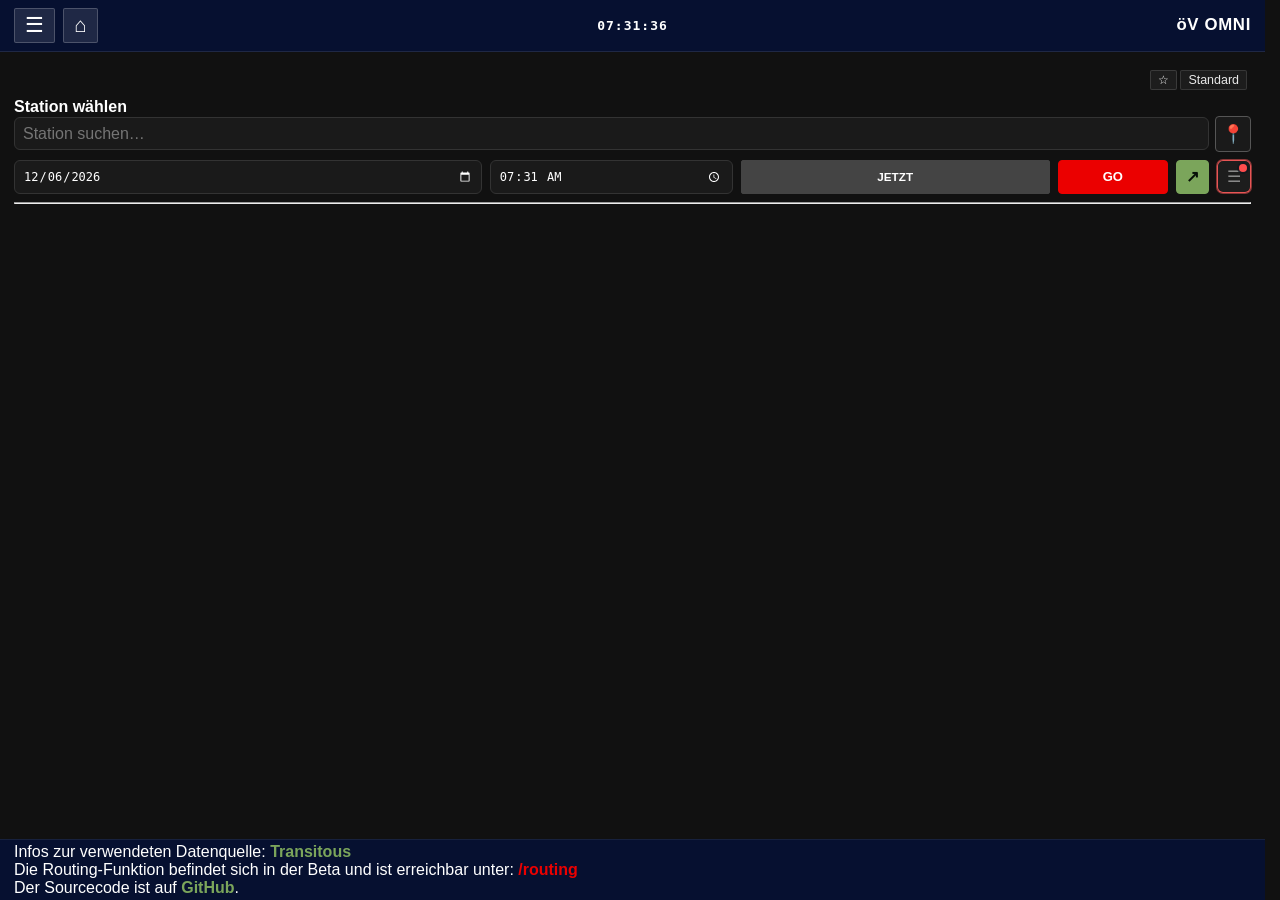
==== index.html @ 1c20d6cb "ResetFilterButton Fixes #89" ====
<!DOCTYPE html>
<html lang="de">
<head>
    <meta charset="UTF-8">
    <meta name="viewport" content="width=device-width, initial-scale=1.0, maximum-scale=1.0, user-scalable=0">
    <link rel="stylesheet" href="./css/line-container.css">
    <link rel="stylesheet" href="./css/style.css">
    <link rel="stylesheet" href="./css/views.css">
    <link rel="stylesheet" href="./css/responsive.css">
    <link rel="icon" type="image/png" href="./tragic.png">
    <link rel="apple-touch-icon" href="./tragic.png">
    <meta name="apple-mobile-web-app-capable" content="yes">
    <meta name="mobile-web-app-capable" content="yes">
    <meta name="apple-mobile-web-app-status-bar-style" content="black-translucent">
    <title>OMNI (NOWE)</title>
</head>
<body>
  <!-- ═══════════════ HEADER ═══════════════ -->
  <header id="app-header">
    <div id="header-left">
      <button id="btn-menu-toggle" class="btn-menu-toggle" title="Menü öffnen">☰</button>
      <a id="btn-home" href="./?view=home" class="btn-home" title="Startseite">⌂</a>
    </div>
    <div id="header-center"><span id="live-clock" onClick="window.location = './'">18:04:69</span></div>
    <div id="header-right">
      <span id="app-title" style="text-decoration: none;" onclick="toggleArrivalMode()">öV OMNI</span>
    </div>
  </header>

  <!-- ═══════════════ HAMBURGER-MENÜ ═══════════════ -->
  <div id="menu-overlay" class="menu-overlay"></div>
  <nav id="menu-sidebar" class="menu-sidebar">
    <div class="menu-header">
      <button id="btn-menu-close" class="btn-menu-close" title="Menü schließen">✕</button>
      <h2 class="menu-title">OMNI</h2>
    </div>
    <ul class="menu-list">
      <li><a href="./?view=home" class="menu-link">Startseite</a></li>
      <li><a href="./?view=stations" class="menu-link" data-stations-link>Wichtige Bahnhöfe</a></li>
      <li><a href="./?view=departures" class="menu-link">Abfahrten</a></li>
      <li><a href="./?view=arrivals&arrivals=true" class="menu-link">Ankünfte</a></li>
      <li><a href="./?view=favorites" class="menu-link" data-favorites-link>Favoriten</a></li>
      <li><a href="./?view=bvi" class="menu-link">Ereignisse</a></li>

      <li class="menu-divider"></li>
      <li><a href="/routing" class="menu-link">Routing</a></li>
      <li><a href="./?view=settings" class="menu-link" data-settings-link>Einstellungen</a></li>
      <li><a href="./?view=help" class="menu-link">Hilfe</a></li>
    </ul>
  </nav>

  <!-- ═══════════════ STATIONS-OVERLAY ═══════════════ -->
  <div id="stations-view" class="stations-view" style="display:none;">
    <div class="stations-container">
      <div class="stations-header">
        <h2>Wichtige Bahnhöfe</h2>
        <button id="btn-close-stations" class="btn-close-stations" title="Schließen">✕</button>
      </div>
      <ul id="stations-list" class="stations-list"></ul>
    </div>
  </div>

  <!-- ═══════════════ FAVORITEN-OVERLAY ═══════════════ -->
  <div id="favorites-view" class="stations-view" style="display:none;">
    <div class="stations-container">
      <div class="stations-header">
        <h2>Favoriten</h2>
        <button id="btn-close-favorites" class="btn-close-stations" title="Schließen">✕</button>
      </div>
      <ul id="favorites-list" class="stations-list"></ul>
    </div>
  </div>

  <!-- ═══════════════ SETTINGS-VIEW ═══════════════ -->
  <div id="settings-view" class="settings-view" style="display:none;">
    <div class="settings-container">
      <div class="settings-header">
        <h2>Einstellungen</h2>
        <button id="btn-close-settings" class="btn-close-stations" type="button" title="Schließen" aria-label="Einstellungen schließen">✕</button>
      </div>

      <section class="settings-section" aria-labelledby="settings-data-title">
        <h3 id="settings-data-title">Daten</h3>
        <div class="settings-control-row">
          <div>
            <strong>Eigene Fahrten</strong>
            <span>Fahrten aus dem Server-JSON anzeigen</span>
          </div>
          <div class="settings-inline-controls">
            <button class="mode-btn" id="btn-load-custom-json" type="button">Server-JSON laden</button>
          </div>
        </div>
        <div class="settings-control-row">
          <div>
            <strong>Via-Nachladung</strong>
            <span>Zusätzliche Zwischenhalte nachladen</span>
          </div>
          <button class="mode-btn settings-via-toggle" type="button">Via: AUS</button>
        </div>
        <div class="settings-control-row">
          <div>
            <strong>Nahe Haltestellen</strong>
            <span>Weitere Haltestellen im Umkreis einbeziehen</span>
          </div>
          <div class="settings-inline-controls">
            <button class="mode-btn settings-nearby-toggle" type="button">Nearby: AUS</button>
            <select class="settings-nearby-radius" title="Radius für nahe Haltestellen" aria-label="Radius für nahe Haltestellen">
              <option value="20">20 m</option>
              <option value="50">50 m</option>
              <option value="100">100 m</option>
              <option value="250">250 m</option>
              <option value="500">500 m</option>
              <option value="1000">1000 m</option>
              <option value="2000">2000 m</option>
            </select>
          </div>
        </div>
        <div class="settings-control-row">
          <div>
            <strong>Vordefinierte Ausblendungen</strong>
            <span>Betreiber, Linien und Trips aus der Abfahrtstabelle ausblenden</span>
          </div>
          <button class="mode-btn settings-hidden-filters-toggle" type="button">Ausblendungen: EIN</button>
        </div>
      </section>

      <section class="settings-section" aria-labelledby="settings-filter-title">
        <h3 id="settings-filter-title">Verkehrsmittel</h3>
        <div class="settings-mode-grid">
          <button class="mode-btn settings-mode-all" type="button">Alle</button>
          <button class="mode-btn settings-mode-meta" data-meta-group="RAIL_ALL" type="button">🚄 Alle Züge</button>
          <button class="mode-btn settings-mode-meta" data-meta-group="URBAN" type="button">🚈 Urban</button>
          <button class="mode-btn settings-mode-meta" data-meta-group="TRANSIT" type="button">🚊 Alle ÖPNV</button>
          <button class="mode-btn settings-mode" data-mode="HIGHSPEED" type="button">Highspeed</button>
          <button class="mode-btn settings-mode" data-mode="RAIL" type="button">🚆 Bahn</button>
          <button class="mode-btn settings-mode" data-mode="NIGHT" type="button">🌙 Nacht</button>
          <button class="mode-btn settings-mode" data-mode="SUBWAY" type="button">🚇 U</button>
          <button class="mode-btn settings-mode" data-mode="TRAM" type="button">🚊 Tram</button>
          <button class="mode-btn settings-mode" data-mode="BUS" type="button">🚌 Bus</button>
          <button class="mode-btn settings-mode" data-mode="FERRY" type="button">⛴ Schiff</button>
          <button class="mode-btn settings-mode" data-mode="GONDOLA" type="button">🚡 Seilbahn</button>
          <button class="mode-btn settings-mode" data-mode="OTHER" type="button">🚐 Andere</button>
        </div>
      </section>
    </div>
  </div>

  <!-- ═══════════════ HOME-VIEW ═══════════════ -->
  <div id="home-view" class="home-view" style="display:none;">
    <div class="home-container">
      <div class="home-shell">
        <div class="home-grid">
          <a href="./?view=stations" class="home-tile home-tile-stations" data-stations-link>
            <div class="home-tile-content">
              <div class="home-tile-icon">◫</div>
              <div class="home-tile-label">Wichtige<br>Bahnhöfe</div>
            </div>
          </a>
          <a href="./?view=departures" class="home-tile home-tile-departures">
            <div class="home-tile-content">
              <div class="home-tile-icon">◫</div>
              <div class="home-tile-label">Alle Stationen</div>
            </div>
          </a>
          <a href="./?view=favorites" class="home-tile home-tile-favorites" data-favorites-link>
            <div class="home-tile-content">
              <div class="home-tile-icon">★</div>
              <div class="home-tile-label">Favoriten</div>
            </div>
          </a>
          <a href="./routing" class="home-tile home-tile-empty">
            <div class="home-tile-content">
              <div class="home-tile-icon">◫</div>
              <div class="home-tile-label">Routing</div>
            </div>
          </a>
        </div>

        <div class="home-search-panel" aria-label="Stationssuche">
          <div class="home-search-row">
            <input type="text" id="home-query" class="home-search-input" placeholder="Station suchen…" autocomplete="off" inputmode="search">
            <button type="button" id="home-search-btn" class="home-search-btn" aria-label="Station suchen">⌕</button>
            <button type="button" id="home-btn-nearby" class="btn-nearby" title="Stationen in der Nähe (300m)" aria-label="Stationen in der Nähe">📍</button>
          </div>
          <ul id="home-suggestions" class="home-suggestions"></ul>
        </div>
      </div>
    </div>
  </div>

  <div class="panel">
    <!-- ═══════════════ FAVORITEN ═══════════════ -->
    <nav id="fav-bar" aria-label="Favoriten"></nav>
    
    <!-- ═══════════════ TOPBAR ═══════════════ -->
    <div class="topbar">
      <div id="stationTitle" class="station-title">Station wählen</div>
      <div id="search-box">
        <input type="text" id="query" placeholder="Station suchen…" autocomplete="off" inputmode="search">
        <ul id="suggestions"></ul>
        <button id="btn-nearby" class="btn-nearby" title="Stationen in der Nähe (300m)">📍</button>
      </div>
      <div class="time-picker-row">
        <input type="date" id="datePicker">
        <input type="time" id="timePicker">
        <button id="btn-jetzt" title="Auf aktuelle Zeit setzen">JETZT</button>
        <button id="btn-refresh" title="Aktualisieren">GO</button>
        <button id="btn-share" class="btn-share" type="button" title="Abfahrtstabelle teilen" aria-label="Abfahrtstabelle teilen">↗</button>

        <div class="filter-menu-wrap">
          <button id="filter-menu-button" class="filter-menu-button" type="button" aria-expanded="false" aria-controls="departure-filter-popup" title="Filter öffnen">
            <span aria-hidden="true">☰</span>
            <span class="filter-indicator" aria-hidden="true"></span>
          </button>

          <div id="departure-filter-popup" class="filter-popup" role="dialog" aria-label="Filtermenü">
            <div class="filter-popup-inner">
              <button id="btn-toggle-vias" class="mode-btn btn-toggle-vias" type="button" title="Via-Nachladung aktivieren/deaktivieren">Via: AUS</button>
              <div class="nearby-controls">
                <button id="btn-toggle-nearby" class="mode-btn" type="button" title="Nahe Haltestellen ein-/ausschalten">Nearby: AUS</button>
                <select id="nearby-radius" title="Radius für nahe Haltestellen" aria-label="Radius für nahe Haltestellen">
                  <option value="20">20 m</option>
                  <option value="50">50 m</option>
                  <option value="100">100 m</option>
                  <option value="250">250 m</option>
                  <option value="500" selected>500 m</option>
                  <option value="1000">1000 m</option>
                  <option value="2000">2000 m</option>
                </select>
              </div>

              <!-- ═══════════════ VERKEHRSMITTEL-FILTER ═══════════════ -->
              <nav id="mode-filter-bar">
                <span class="mode-filter-label">Filter:</span>
                <button id="btn-mode-all" class="mode-btn mode-all active" title="Alle Filter">Alle</button>

                <!-- Meta-group buttons -->
                <button id="btn-mode-rail-all" class="mode-btn mode-meta-btn" title="Alle Zugarten (Highspeed, Regional, Nacht)">🚄 Alle Züge</button>
                <button id="btn-mode-urban" class="mode-btn mode-meta-btn" title="U-Bahn & Tram">🚈 Urban</button>
                <button id="btn-mode-transit" class="mode-btn mode-meta-btn" title="Alle öffentlichen Verkehrsmittel">🚊 Alle ÖPNV</button>

                <!-- Individual mode buttons -->
                <button class="mode-btn active" data-mode="HIGHSPEED" title="Hochgeschwindigkeit">Highspeed</button>
                <button class="mode-btn active" data-mode="RAIL" title="Bahn">🚆 Bahn</button>
                <button class="mode-btn active" data-mode="NIGHT" title="Nacht">🌙 Nacht</button>
                <button class="mode-btn active" data-mode="SUBWAY" title="U-Bahn">🚇 U</button>
                <button class="mode-btn active" data-mode="TRAM" title="Tram">🚊 Tram</button>
                <button class="mode-btn active" data-mode="BUS" title="Bus">🚌 Bus</button>
                <button class="mode-btn active" data-mode="FERRY" title="Schiff">⛴ Schiff</button>
                <button class="mode-btn active" data-mode="GONDOLA" title="Seilbahn">🚡 Seilbahn</button>
                <button class="mode-btn active" data-mode="OTHER" title="Andere">🚐 Andere</button>
              </nav>

              <!-- ═══════════════ ZIEL-FILTER ═══════════════ -->
              <div id="dest-filter-row">
                <input type="text" id="destFilter" placeholder="Filtern (z.B. Basel, IR26, 475)..." autocomplete="off">
              </div>

              <button id="btn-reset-filters" class="filter-reset-btn" type="button" title="Alle Filter auf die Standardwerte zurücksetzen">Auf Standard zurücksetzen</button>

            </div>
          </div>
        </div>
      </div>
    </div>
    <hr>
    <div id="status"></div>

    <!-- Navigation Buttons (oben) -->
    <div id="nav-buttons-top" class="nav-buttons" style="display:none">
      <button id="btn-earlier-top" class="nav-btn nav-btn-earlier">← Früher</button>
      <button id="btn-later-top" class="nav-btn nav-btn-later">Später →</button>
    </div>

    <!-- Calendar Export Button -->
    <button id="btn-export-calendar" class="btn-export-calendar" style="display: none;">
      📅 Zu Kalender exportieren
    </button>

    <table id="departureTable" style="display:none">
      <thead>
        <tr>
          <th id="th-col-time" class="col-time">Ab</th>
          <th class="col-line">Linie</th>
          <th id="th-col-dest" class="col-dest">Ziel</th>
          <th class="col-platform">Gl./Kt.</th>
        </tr>
      </thead>
      <tbody id="departureBody"></tbody>
    </table>

    <!-- Navigation Buttons (unten) -->
    <div id="nav-buttons-bottom" class="nav-buttons" style="display:none">
      <button id="btn-earlier-bottom" class="nav-btn nav-btn-earlier">← Früher</button>
      <button id="btn-later-bottom" class="nav-btn nav-btn-later">Später →</button>
    </div>

    <script src="./script/script-1.js"></script>
    <script src="./script/script-chain.js"></script>
    <script src="./script/script-2.js"></script>
    <script src="./script/script-cal.js"></script>
    <script>
      (function () {
        const menuButton = document.getElementById('filter-menu-button');
        const popup = document.getElementById('departure-filter-popup');

        if (menuButton && popup) {
          const closePopup = () => {
            popup.classList.remove('is-open');
            menuButton.setAttribute('aria-expanded', 'false');
          };

          menuButton.addEventListener('click', function (event) {
            event.stopPropagation();
            const isOpen = popup.classList.contains('is-open');
            if (isOpen) {
              closePopup();
            } else {
              popup.classList.add('is-open');
              menuButton.setAttribute('aria-expanded', 'true');
            }
          });

          document.addEventListener('click', function (event) {
            if (!popup.contains(event.target) && !menuButton.contains(event.target)) {
              closePopup();
            }
          });

          document.addEventListener('keydown', function (event) {
            if (event.key === 'Escape') {
              closePopup();
            }
          });
        }
      })();
    </script>
  </div>

  <footer class="page-footer">
    <div class="source">Infos zur verwendeten Datenquelle: <a href="https://transitous.org/sources/" style="color: var(--sob-green); font-weight: bold;">Transitous</a></div>
    <div>Die Routing-Funktion befindet sich in der Beta und ist erreichbar unter: <a href="/routing" style="color: var(--sbb-red); font-weight: bold;">/routing</a></div>
    <div>Der Sourcecode ist auf <a href="https://github.com/PianoRailways/TRAGIC" style="color: var(--sob-green); font-weight: bold;">GitHub</a>.</div>
  </footer>
</body>
</html>
---- css/line-container.css ----
:root {
  --bg-main: #111;
  --bg-surface: #1a1a1a;
  --bg-hover: #262626;
  --bg-chain: #0a0a0a;
  --text-muted: #888;
  --text-subtle: #999;
  --text-soft: #aaa;
  --border-main: #333;
  --border-soft: #2a2a2a;
  --line-accent: #0a5;
  --line-text: #041b12;
  --on-time: #5f5;
  --error: #f55;
  --link-hover: #5cf;
  --underline: #666;
  --header-bg:  #061030;
  --sbb-red:    #eb0000;
  --sbb-blue:   #2d327d;
  --sbb-orange: #E84E10;
  --sob-green:  #7BA55B;
  --sob-blue:   #1A527F;
  --tpf-lila:   #94163E;
  --board-bg:   #0a1a4a;
  --board-row:  #0d2060;
  --board-alt:  #0a1a4a;
  --board-head: #0d2060;
  --text-main:  #ffffff;
  --text-via:   #a0b8d8;
  --text-dim:   #6080a0;
  --night-gold: #d4af37;
  --border:     rgba(200,200,200,0.09);
  --pifas-bg:   #ED702D;
  --pifas-searchbar: #d7d7d7;
  --pifas-timenav: #eef;
  --live-red:   #ff3b30;
  --plat-change:#fcbb00;
}
/* 1. Mode-basiert (niedrig spezifisch) */
.line-container[data-mode="HIGHSPEED"]  { background: var(--sbb-red); }
.line-container[data-mode="RAIL"]       { background: var(--pifas-bg); }
.line-container[data-mode="TRAM"]       { background: #e84e10; }
.line-container[data-mode="BUS"]        { background: #2d7d54; }
.line-container[data-mode="SUBWAY"]     { background: white; color: black; }
.line-container[data-mode="FERRY"]      { background: #1a6ea8; }

.line-container[data-line^="ICE"]      { background: white; color: #B4B4B4; font-style: italic; }

@keyframes move-stripes {
  0% {background-position: 0 0;}
  100% {background-position: 56.57px 0;}}

.line-container[data-raw-mode="WALK"] {
  background: repeating-linear-gradient(45deg,#ffda00,#ffda00 5px,black 5px,black 10px);
  background-size: 56.57px 100%;
  animation: move-stripes 20s linear infinite;
}

/* 2. Agency-allgemein (mittler spezifisch) */
.line-container[data-agency-id="865"] { background: #e2001a; color: white; } /* RhB */
.line-container[data-agency-name^="PostAuto"] { background: #ffcc00; color: black; } /* PAG */

/* 3. Agency + Line (sehr spezifisch - gewinnt immer) */
/* VBZ */

.line-container[data-agency-name^="Verkehrsbetriebe Zürich"][data-line="50"], .line-container[data-agency-name^="Verkehrsbetriebe Zürich"][data-line="51"] { background: black; color: white; }
.line-container[data-agency-name^="Verkehrsbetriebe Zürich"][data-line="2"] { background: #e7000e; color: white; }
.line-container[data-agency-name^="Verkehrsbetriebe Zürich"][data-line="3"] { background: #009A38; color: white; }
.line-container[data-agency-name^="Verkehrsbetriebe Zürich"][data-line="4"] { background: #46398e; color: white; }
.line-container[data-agency-name^="Verkehrsbetriebe Zürich"][data-line="5"] { background: #955b29; color: white; }
.line-container[data-agency-name^="Verkehrsbetriebe Zürich"][data-line="6"] { background: #d89d3e; color: white; }
.line-container[data-agency-name^="Verkehrsbetriebe Zürich"][data-line="7"] { background: black; color: white; }
.line-container[data-agency-name^="Verkehrsbetriebe Zürich"][data-line="8"] { background: #A6C700; color: black; }
.line-container[data-agency-name^="Verkehrsbetriebe Zürich"][data-line="9"] { background: #46398e; color: white; }
.line-container[data-agency-name^="Verkehrsbetriebe Zürich"][data-line="10"] { background: #e82788; color: white; }
.line-container[data-agency-name^="Verkehrsbetriebe Zürich"][data-line="11"] { background: #009A38; color: white; }
.line-container[data-agency-name^="Verkehrsbetriebe Zürich"][data-line="12"] { background: #85cfe0; color: black; }
.line-container[data-agency-name^="Verkehrsbetriebe Zürich"][data-line="13"] { background: #ffd200; color: black; }
.line-container[data-agency-name^="Verkehrsbetriebe Zürich"][data-line="14"] { background: #00A1E5; color: white; }
.line-container[data-agency-name^="Verkehrsbetriebe Zürich"][data-line="15"] { background: #e7000e; color: white; }
.line-container[data-agency-name^="Verkehrsbetriebe Zürich"][data-line="16"] { background: #004E67; color: white; }
.line-container[data-agency-name^="Verkehrsbetriebe Zürich"][data-line="17"] { background: #9e1762; color: white; }
.line-container[data-agency-name*="Aargau"][data-line="20"][data-mode="TRAM"] { background: rgb(142,34,77); color: white; }

.line-container[data-agency-name^="Verkehrsbetriebe Zürich"][data-line="31"] { background: #9fa3cd; color: white; }
.line-container[data-agency-name^="Verkehrsbetriebe Zürich"][data-line="32"] { background: #dab2d2; color: black; }
.line-container[data-agency-name^="Verkehrsbetriebe Zürich"][data-line="33"] { background: #e9e6a5; color: black; }
.line-container[data-agency-name^="Verkehrsbetriebe Zürich"][data-line="46"] { background: #c5dfa5; color: black; }
.line-container[data-agency-name^="Verkehrsbetriebe Zürich"][data-line="61"] { background: #98908A; color: white; }
.line-container[data-agency-name^="Verkehrsbetriebe Zürich"][data-line="62"] { background: #D0C4B6; color: black; }
.line-container[data-agency-name^="Verkehrsbetriebe Zürich"][data-line="72"] { background: #D8AA99; color: black; }
.line-container[data-agency-name^="Verkehrsbetriebe Zürich"][data-line="80"] { background: #CDD7BB; color: black; }
.line-container[data-agency-name^="Verkehrsbetriebe Zürich"][data-line="89"] { background: #D0C4B6; color: black; }

.line-container[data-agency-name^="Verkehrsbetriebe Zürich"][data-line="301"] { background: #A6C700; color: black; }
.line-container[data-agency-name^="Verkehrsbetriebe Zürich"][data-line="302"] { background: #009A38; color: white; }
.line-container[data-agency-name^="Verkehrsbetriebe Zürich"][data-line="303"] { background: #46398e; color: white; }
.line-container[data-agency-name^="Verkehrsbetriebe Zürich"][data-line="304"] { background: #e7000e; color: white; }
.line-container[data-agency-name^="Verkehrsbetriebe Zürich"][data-line="305"] { background: #955b29; color: white; }
.line-container[data-agency-name^="Verkehrsbetriebe Zürich"][data-line="306"] { background: #ffd200; color: black; }
.line-container[data-agency-name^="Verkehrsbetriebe Zürich"][data-line="307"] { background: #d89d3e; color: white; }
.line-container[data-agency-name^="Verkehrsbetriebe Zürich"][data-line="308"] { background: #e82788; color: white; }
.line-container[data-agency-name^="Verkehrsbetriebe Zürich"][data-line="309"] { background: #00A1E5; color: white; }
.line-container[data-agency-name^="Verkehrsbetriebe Zürich"][data-line="314"] { background: #f37b72; color: white; }
.line-container[data-agency-name^="Verkehrsbetriebe Zürich"][data-line="317"] { background: #46398e; color: white; }
.line-container[data-agency-name^="Verkehrsbetriebe Zürich"][data-line="325"] { background: #e82788; color: white; }

.line-container[data-agency-name^="Verkehrsbetriebe Zürich"], .line-container[data-agency-name^="Verkehrsbetriebe Zürich"] { background: white; color: black; }
.line-container[data-agency-id="Zürich"][data-line="E"] { background: white; color: black; border: solid 1px rgb(144,190,227); }
.line-container[data-agency-id="46"][data-line="18"] { background: #E94F35; color: white; }

.line-container[data-agency-name^="Verkehrsbetriebe Zürich"][data-line^="N"] {color:rgb(255,242,0); background-color:rgb(0,0,0);} /* VBZ Nachtnetz */

/* Verkehrsbetriebe Glattal */
.line-container[data-agency-name*="Glattal"] { background: #90c53e; color: white; }
.line-container[data-agency-name^="Verkehrsbetriebe Zürich"][data-line^="91"] { background: #D0B084; color: black; } /* AZZK */
.line-container[data-agency-name^="Verkehrsbetriebe Zürichsee"] { background: #002e77; color: white; } /* VBZ */

/* Stadtbus Winterthur */
.line-container[data-agency-name="Stadtbus Winterthur"][data-line="1"] { background: #A8C42E; color: white; }
.line-container[data-agency-name="Stadtbus Winterthur"][data-line="2"] { background: #E6000E; color: white; }
.line-container[data-agency-name="Stadtbus Winterthur"][data-line="3"] { background: #12A03C; color: white; }
.line-container[data-agency-name="Stadtbus Winterthur"][data-line="4"] { background: #FBB029; color: white; }
.line-container[data-agency-name="Stadtbus Winterthur"][data-line="5"] { background: #006CAF; color: white; }

.line-container[data-agency-name="Stadtbus Winterthur"][data-line="7"] { background: #E82085; color: white; }
.line-container[data-agency-name="Stadtbus Winterthur"][data-line="9"] { background: #E87118; color: white; }
.line-container[data-agency-name="Stadtbus Winterthur"][data-line="10"] { background: #02428B; color: white; }
.line-container[data-agency-name="Stadtbus Winterthur"][data-line="12"] { background: #825A33; color: white; }
.line-container[data-agency-name="Stadtbus Winterthur"][data-line="22"] { background: #E6000E; color: white; }

.line-container[data-agency-name="Stadtbus Winterthur"][data-line^="N"] { background: #000; color: #FFED00; }
.line-container[data-agency-name*="St. Gallen"][data-line^="N"] { background: #242624; color: #FFED00; }

.line-container[data-agency-name="Regiobus Gossau SG"] { background: #ffffff; color: #0E9D5E; box-shadow: inset 0 2px 0 #fa5609, inset 0 -3.5px 0 #fa5609; }


/* STI Bus */
.line-container[data-agency-id="146"][data-line="1"] { background: rgb(209,70,53); color: white; }
.line-container[data-agency-id="146"][data-line="2"] { background: rgb(62,53,127); color: white; }
.line-container[data-agency-id="146"][data-line="3"] { background: rgb(145,94,70); color: white; }
.line-container[data-agency-id="146"][data-line="4"] { background: rgb(74,165,97); color: white; }
.line-container[data-agency-id="146"][data-line="5"] { background: rgb(76,168,161); color: black; }
.line-container[data-agency-id="146"][data-line="6"] { background: rgb(196,41,127); color: white; }
.line-container[data-agency-id="146"][data-line="7"] { background: rgb(124,58,174); color: white; }

.line-container[data-agency-id="146"][data-line="21"] { background: rgb(72,161,208); color: white; }
.line-container[data-agency-id="146"][data-line="22"] { background: rgb(247,201,143); color: white; }
.line-container[data-agency-id="146"][data-line="24"] { background: rgb(227,152,191); color: white; }
.line-container[data-agency-id="146"][data-line="25"] { background: rgb(91,39,36); color: white; }
.line-container[data-agency-id="146"][data-line="31"] { background: rgb(166,83,183); color: white; }
.line-container[data-agency-id="146"][data-line="32"] { background: rgb(198,220,88); color: white; }
.line-container[data-agency-id="146"][data-line="33"] { background: rgb(242,168,151); color: white; }
.line-container[data-agency-id="146"][data-line="41"] { background: rgb(121,160,182); color: white; }
.line-container[data-agency-id="146"][data-line="42"] { background: rgb(165,161,75); color: white; }
.line-container[data-agency-id="146"][data-line="43"] { background: rgb(246,205,73); color: white; }
.line-container[data-agency-id="146"][data-line="44"] { background: rgb(131,30,129); color: white; }
.line-container[data-agency-id="146"][data-line="50"] { background: rgb(176,166,222); color: white; }
.line-container[data-agency-id="146"][data-line="51"] { background: rgb(232,153,55); color: white; }
.line-container[data-agency-id="146"][data-line="53"] { background: rgb(153,221,201); color: white; }
.line-container[data-agency-id="146"][data-line="55"] { background: rgb(115,188,57); color: white; }
.line-container[data-agency-id="146"][data-line="252"] { background: rgb(123,22,67); color: white; }

/* STI Bus Grindelwald */
.line-container[data-agency-id="859"][data-line="120"] { background: rgb(230,143,52); color: white; }
.line-container[data-agency-id="859"][data-line="121"] { background: rgb(56,77,157); color: white; }
.line-container[data-agency-id="859"][data-line="122"] { background: rgb(170,42,41); color: white; }
.line-container[data-agency-id="859"][data-line="123"] { background: rgb(215,183,68); color: white; }
.line-container[data-agency-id="859"][data-line="124"] { background: rgb(124,169,77); color: white; }
.line-container[data-agency-id="859"][data-line="125"] { background: rgb(140,187,231); color: white; }
.line-container[data-agency-id="859"][data-line="126"] { background: rgb(186,116,168); color: white; }
.line-container[data-agency-id="859"][data-line="127"] { background: rgb(106,80,143); color: white; }
.line-container[data-agency-id="859"][data-line="128"] { background: rgb(123,174,82); color: white; }

/* FART Bus */
.line-container[data-agency-id="817"] { background: rgb(155,155,154); color: white; }

.line-container[data-agency-id="817"][data-line="1"] { background: rgb(211,58,49); color: white; }
.line-container[data-agency-id="817"][data-line="3"] { background: rgb(247,206,70); color: black; }
.line-container[data-agency-id="817"][data-line="4"] { background: rgb(224,131,48); color: black; }
.line-container[data-agency-id="817"][data-line="7"] { background: rgb(95,153,208); color: black; }
.line-container[data-agency-id="817"][data-line="8"] { background: rgb(212,218,101); color: black; }

/* --- FART / CENTOVALLI --- */
.line-container[data-agency-id="49"] { background: linear-gradient(135deg, #005f96 0%, #00906f 100%); color: #f2e7c9; }
.line-container[data-agency-id="49"][data-line^="PE"] { background: #f4bc1e; color: #000; }
.line-container[data-agency-id="49"][data-line^="R"] { background: #f2e7c9; color: #084cb9; }
.line-container[data-agency-id="49"][data-line^="RE"] { background: #f2e7c9; color: var(--sbb-red); }

/* FLP Lugano Ponte Tresa */
.line-container[data-agency-name*="Tresa"] { background: #fff; color: #e95e0c; }
/* Trasporti Luganesi SA */
.line-container[data-agency-name="Trasporti Pubblici Luganesi SA"] { background: #004B93; color: #62B535; }
.line-container[data-agency-name="Autolinee Regionali Luganesi"] { background: #e43b2d; color: #fff; }
/* Bus Aarau */
.line-container[data-agency-id="840"][data-line="1"] { background: rgb(219,57,49); color: white; }
.line-container[data-agency-id="840"][data-line="2"] { background: rgb(86,176,88); color: white; }
.line-container[data-agency-id="840"][data-line="3"] { background: rgb(37,89,165); color: white; }
.line-container[data-agency-id="840"][data-line="4"] { background: rgb(118,47,139); color: white; }
.line-container[data-agency-id="840"][data-line="5"] { background: rgb(246,204,71); color: black; }
.line-container[data-agency-id="840"][data-line="6"] { background: rgb(229,136,70); color: white; }
.line-container[data-agency-id="840"][data-line="7"] { background: rgb(181,45,137); color: white; }

.line-container[data-agency-id="840"][data-line^="N"] { background: #231F20; color: #EBE835; }
/* BOGG Olten */
.line-container[data-agency-name^="Busbetrieb Olten"][data-line="501"] { background: #EE0023; color: white; }
.line-container[data-agency-name^="Busbetrieb Olten"][data-line="502"] { background: #79BE52; color: white; }
.line-container[data-agency-name^="Busbetrieb Olten"][data-line="503"] { background: #EB7729; color: white; }
.line-container[data-agency-name^="Busbetrieb Olten"][data-line="505"] { background: #24703D; color: white; }
.line-container[data-agency-name^="Busbetrieb Olten"][data-line="506"] { background: #673182; color: white; }
.line-container[data-agency-name^="Busbetrieb Olten"][data-line="507"] { background: #FFD734; color: black; }
.line-container[data-agency-name^="Busbetrieb Olten"][data-line="508"] { background: #00539E; color: white; }
.line-container[data-agency-name^="Busbetrieb Olten"][data-line="509"] { background: #09A4C6; color: white; }
.line-container[data-agency-name^="Busbetrieb Olten"][data-line="513"] { background: #F077A8; color: white; }
.line-container[data-agency-name^="Busbetrieb Olten"][data-line="517"] { background: #9A70AD; color: white; }
.line-container[data-agency-name^="Busbetrieb Olten"][data-line="519"] { background: #DA1888; color: white; }
.line-container[data-agency-name^="Busbetrieb Olten"][data-line="555"] { background: #913E23; color: white; }
/* RVBW */
.line-container[data-agency-name*="Wettingen"][data-line="1"] { background: #EE1D23; color: white; }
.line-container[data-agency-name*="Wettingen"][data-line="2"] { background: #0097D8; color: white; }
.line-container[data-agency-name*="Wettingen"][data-line="3"] { background: #FFD124; color: black; }
.line-container[data-agency-name*="Wettingen"][data-line="4"] { background: #1AAB52; color: white; }
.line-container[data-agency-name*="Wettingen"][data-line="5"] { background: #DF3288; color: white; }
.line-container[data-agency-name*="Wettingen"][data-line="6"] { background: #231F20; color: white; }
.line-container[data-agency-name*="Wettingen"][data-line="7"] { background: #24469D; color: white; }
.line-container[data-agency-name*="Wettingen"][data-line="8"] { background: #7D4E2C; color: white; }
.line-container[data-agency-name*="Wettingen"][data-line="9"] { background: #EC9E65; color: white; }
.line-container[data-agency-name*="Wettingen"][data-line="10"] { background: #6C2789; color: white; }
.line-container[data-agency-name*="Wettingen"][data-line="11"] { background: #AAC12C; color: white; }
.line-container[data-agency-name*="Wettingen"][data-line="12"] { background: #78CBBF; color: white; }
.line-container[data-agency-name*="Wettingen"][data-line="13"] { background: #F28650; color: white; }

/* Regionalbus Lenzburg */
.line-container[data-agency-name="Regionalbus Lenzburg"] { background: white; color: #E3000B; }
/* AVA */
.line-container[data-agency-name^="Aargau Verkehr"][data-mode="BUS"] { background: #000066; color: white; }
/* VBL Luzern Passepartout */
.line-container[data-agency-name*="Luzern"] { background: #0f65a6; color: white}
.line-container[data-agency-name*="Luzern"][data-line^="N"] { background: #000000; color: #FFED00} /* Nachtstern */
.line-container[data-agency-name*="Rottal"] { background: #e42322; color: white} /* Rottal / Willisau */
.line-container[data-agency-name*="Rottal"][data-line^="N"] { background: #e42322; color: white; border: dotted 1px white; } /* Rottal Nacht */

/* Zug */
.line-container[data-agency-name="Zugerland Verkehrsbetriebe"] { color: white; background: #878787; border: solid 1px #004986;}
.line-container[data-agency-name="Zugerland Verkehrsbetriebe"][data-line="347"] { color: white; background: #008AC9}
.line-container[data-agency-name="Zugerland Verkehrsbetriebe"][data-line="348"] { color: white; background: #9D0F12}
.line-container[data-agency-name="Zugerland Verkehrsbetriebe"][data-line="525"] { color: white; background: #005F27}
.line-container[data-agency-name="Zugerland Verkehrsbetriebe"][data-line="526"] { color: white; background: #D0A9D0}
.line-container[data-agency-name="Zugerland Verkehrsbetriebe"][data-line="601"] { color: white; background: #D20B11}
.line-container[data-agency-name="Zugerland Verkehrsbetriebe"][data-line="602"] { color: white; background: #5BC5F2}
.line-container[data-agency-name="Zugerland Verkehrsbetriebe"][data-line="603"] { color: white; background: #AFCC46}
.line-container[data-agency-name="Zugerland Verkehrsbetriebe"][data-line="604"] { color: white; background: #F39200}
.line-container[data-agency-name="Zugerland Verkehrsbetriebe"][data-line="605"] { color: white; background: #008237}
.line-container[data-agency-name="Zugerland Verkehrsbetriebe"][data-line="606"] { color: white; background: #253182}
.line-container[data-agency-name="Zugerland Verkehrsbetriebe"][data-line="607"] { color: white; background: #5F8F55}
.line-container[data-agency-name="Zugerland Verkehrsbetriebe"][data-line="609"] { color: white; background: #79211D}
.line-container[data-agency-name="Zugerland Verkehrsbetriebe"][data-line="610"] { color: white; background: #CF96C3}
.line-container[data-agency-name="Zugerland Verkehrsbetriebe"][data-line="611"] { color: white; background: #8C3D87}
.line-container[data-agency-name="Zugerland Verkehrsbetriebe"][data-line="612"] { color: white; background: #C3A673}
.line-container[data-agency-name="Zugerland Verkehrsbetriebe"][data-line="613"] { color: white; background: #007EC6}
.line-container[data-agency-name="Zugerland Verkehrsbetriebe"][data-line="614"] { color: white; background: #A91A51}
.line-container[data-agency-name="Zugerland Verkehrsbetriebe"][data-line="616"] { color: white; background: #ED6839}
.line-container[data-agency-name="Zugerland Verkehrsbetriebe"][data-line="622"] { color: white; background: #E30614}
.line-container[data-agency-name="Zugerland Verkehrsbetriebe"][data-line="626"] { color: white; background: #F39200}
.line-container[data-agency-name="Zugerland Verkehrsbetriebe"][data-line="627"] { color: white; background: #253182}
.line-container[data-agency-name="Zugerland Verkehrsbetriebe"][data-line="631"] { color: white; background: #E94290}
.line-container[data-agency-name="Zugerland Verkehrsbetriebe"][data-line="632"] { color: white; background: #005F8B}
.line-container[data-agency-name="Zugerland Verkehrsbetriebe"][data-line="634"] { color: white; background: #005F27}
.line-container[data-agency-name="Zugerland Verkehrsbetriebe"][data-line="636"] { color: white; background: #5BC5F2}
.line-container[data-agency-name="Zugerland Verkehrsbetriebe"][data-line="641"] { color: white; background: #009CD6}
.line-container[data-agency-name="Zugerland Verkehrsbetriebe"][data-line="642"] { color: white; background: #611C70}
.line-container[data-agency-name="Zugerland Verkehrsbetriebe"][data-line="648"] { color: white; background: #D20B11}
.line-container[data-agency-name="Zugerland Verkehrsbetriebe"][data-line="651"] { color: white; background: #F39200}
.line-container[data-agency-name="Zugerland Verkehrsbetriebe"][data-line="652"] { color: white; background: #253182}
.line-container[data-agency-name="Zugerland Verkehrsbetriebe"][data-line="653"] { color: white; background: #94B2C3}
.line-container[data-agency-name="Zugerland Verkehrsbetriebe"][data-line^="N"] { color: #FFC600; background: #000; } /* Nachtbusse */
/* Bernmobil + RBS */
.line-container[data-agency-id="827"][data-line^="3"] { background: #AABDC7; color: white; }
.line-container[data-agency-id="827"][data-line^="6"] { background: rgb(56,127,196); color: white; }
.line-container[data-agency-id="827"][data-line^="7"] { background: rgb(208,46,38); color: white; }
.line-container[data-agency-id="827"][data-line^="8"] { background: rgb(221,118,165); color: white; }
.line-container[data-agency-id="827"][data-line^="9"] { background: rgb(244,198,67); color: white; }
.line-container[data-agency-id="827"][data-line="10"] { background: rgb(66,148,75); color: white; }
.line-container[data-agency-id="827"][data-line="11"] { background: rgb(85,184,234); color: white; }
.line-container[data-agency-id="827"][data-line="12"] { background: rgb(230,151,54); color: white; }
.line-container[data-agency-id="827"][data-line="16"] { background: rgb(112,185,171); color: white; }
.line-container[data-agency-id="827"][data-line="17"] { background: rgb(176,170,55); color: white; }
.line-container[data-agency-id="827"][data-line="18"] { background: rgb(102,96,34); color: white; }
.line-container[data-agency-id="827"][data-line="19"] { background: rgb(174,189,199); color: white; }
.line-container[data-agency-id="827"][data-line="20"] { background: rgb(122,24,64); color: white; }
.line-container[data-agency-id="827"][data-line="21"] { background: rgb(235,210,70); color: white; }
.line-container[data-agency-id="827"][data-line="26"] { background: rgb(233,161,60); color: white; }
.line-container[data-agency-id="827"][data-line="27"] { background: rgb(102,96,34); color: white; }
.line-container[data-agency-id="827"][data-line="29"] { background: rgb(213,91,88); color: white; }
.line-container[data-agency-id="827"][data-line="31"] { background: rgb(180,201,65); color: white; }
.line-container[data-agency-id="827"][data-line="32"] { background: rgb(112,185,171); color: white; }

.line-container[data-agency-id="850"][data-line="33"] { background: rgb(102,96,34); color: white; }
.line-container[data-agency-id="850"][data-line="34"] { background: rgb(72,32,14); color: white; }
.line-container[data-agency-id="850"][data-line="36"] { background: rgb(112,185,171); color: white; }
.line-container[data-agency-id="850"][data-line="40"] { background: rgb(112,185,171); color: white; }
.line-container[data-agency-id="850"][data-line="41"] { background: rgb(213,91,88); color: white; }
.line-container[data-agency-id="850"][data-line="44"] { background: rgb(102,96,34); color: white; }
.line-container[data-agency-id="850"][data-line="46"] { background: rgb(176,170,55); color: white; }
.line-container[data-agency-id="850"][data-line="47"] { background: rgb(213,91,88); color: white; }

.line-container[data-agency-id="827"][data-line="160"] { background: rgb(106,172,70); color: white; }
.line-container[data-agency-id="827"][data-line="161"] { background: rgb(122,24,64); color: white; }
.line-container[data-agency-id="827"][data-line="162"] { background: rgb(213,91,88); color: white; }
.line-container[data-agency-id="827"][data-line="163"] { background: rgb(102,96,34); color: white; }
.line-container[data-agency-id="827"][data-line="165"] { background: rgb(174,189,199); color: white; }
.line-container[data-agency-id="827"][data-line="166"] { background: rgb(233,161,60); color: white; }
.line-container[data-agency-id="827"][data-line="167"] { background: rgb(235,210,70); color: white; }
.line-container[data-agency-id="827"][data-line="168"] { background: rgb(233,161,60); color: white; }
.line-container[data-agency-id="827"][data-line="331"] { background: rgb(174,189,199); color: white; }
.line-container[data-agency-id="827"][data-line="332"] { background: rgb(112,185,171); color: white; }

/* Moonliner */
.line-container[data-agency-name*="Aare Seeland"][data-line^="M"],
.line-container[data-agency-name*="Bern"][data-line^="M"],
.line-container[data-agency-name*="STI"][data-line^="M"],
.line-container[data-agency-name*="RBS"][data-line^="M"],
.line-container[data-agency-name*="Busland"][data-line^="M"],
.line-container[data-agency-name*="Solothurn"][data-line^="M"],
.line-container[data-agency-name*="Biel"][data-line^="M"]
 {background: #4B103C; color: #FFFAD7;}

.line-container[data-agency-name*="Aare Seeland"][data-line^="M"]{border: solid 1px #C42937;}
.line-container[data-agency-name*="Bern"][data-line^="M"]{border: solid 1px #D20037;}
.line-container[data-agency-name*="STI"][data-line^="M"]{border: solid 1px #fae253;}
.line-container[data-agency-name*="Biel"][data-line^="M"]{border: solid 1px #005362;}
.line-container[data-agency-name*="Aremo"][data-line^="M"],
.line-container[data-agency-name*="Solothurn"][data-line^="M"]{border: solid 1px #1E6969;}
.line-container[data-agency-name*="RBS"][data-line^="M"]{border: solid 1px #FF6600;}

.line-container[data-agency-name*="TPF"][data-line^="N"],
.line-container[data-agency-name*="TPF"][data-line^="M"] {background-color: #231F20; color: #FFDC01;}

/* Aare Seeland Mobil ASM */
.line-container[data-agency-id="870"][data-line="5"] { background: #0FB967; color: white; }
.line-container[data-agency-id="870"][data-line="7"] { background: #892819; color: white; }
.line-container[data-agency-id="870"][data-line="51"] { background: #296E88; color: white; }
.line-container[data-agency-id="870"][data-line="52"] { background: #F05C5B; color: white; }
.line-container[data-agency-id="870"][data-line="54"] { background: #B3AB18; color: white; }
.line-container[data-agency-id="870"][data-line="63"] { background: #860043; color: white; }
.line-container[data-agency-id="870"][data-line="64"] { background: #625C14; color: white; }
.line-container[data-agency-id="870"][data-line="72"] { background: #625C14; color: white; }
.line-container[data-agency-id="870"][data-line="75"] { background: #686868; color: white; }
.line-container[data-agency-id="870"][data-line="73"] { background: #F8A01D; color: white; }
.line-container[data-agency-id="870"][data-line="74"] { background: #860043; color: white; }

/* Solothurn und Umgebung BSU */
.line-container[data-agency-id="883"][data-line="1"] { background: #151616; color: white; }
.line-container[data-agency-id="883"][data-line="2"] { background: #DD2B1C; color: white; }
.line-container[data-agency-id="883"][data-line="3"] { background: #373098; color: white; }
.line-container[data-agency-id="883"][data-line="4"] { background: #F27E00; color: white; }
.line-container[data-agency-id="883"][data-line="5"] { background: #0FB967; color: white; }
.line-container[data-agency-id="883"][data-line="6"] { background: #D3DD00; color: white; }
.line-container[data-agency-id="883"][data-line="7"] { background: #892819; color: white; }
.line-container[data-agency-id="850"][data-line="8"] { background: #5AB3DC; color: white; } /*RBS */
.line-container[data-agency-id="850"][data-line="898"] { background: #DB4105; color: white; } /*RBS */
.line-container[data-agency-id="883"][data-line="9"] { background: #DB51A4; color: white; }
.line-container[data-agency-id="883"][data-line="10"] { background: #23849A; color: white; }
.line-container[data-agency-id="883"][data-line="15"] { background: #B58F3F; color: white; }
.line-container[data-agency-id="883"][data-line="16"] { background: #B81F6F; color: white; }

/* Grenchen und Umgebung BGU */
.line-container[data-agency-id="894"][data-line="2"] { background: #28448C; color: white; }
.line-container[data-agency-id="894"][data-line="12"] { background: #6ED8C6; color: white; }
.line-container[data-agency-id="894"][data-line="20"] { background: #6ED8C6; color: white; }
.line-container[data-agency-id="894"][data-line="21"] { background: #4075B9; color: white; }
.line-container[data-agency-id="894"][data-line="22"] { background: #605B14; color: white; }
.line-container[data-agency-id="894"][data-line="23"] { background: #A8BDC7; color: white; }
.line-container[data-agency-id="894"][data-line="24"] { background: #840243; color: white; }
.line-container[data-agency-id="894"][data-line="25"] { background: #F69F1D; color: white; }
.line-container[data-agency-id="894"][data-line="26"] { background: #AFA821; color: white; }
.line-container[data-agency-id="894"][data-line="27"] { background: #EF5D5C; color: white; }
.line-container[data-agency-id="894"][data-line="28"] { background: #421F17; color: white; }

/* Biel/Bienne VB/TPB */
.line-container[data-agency-id="889"][data-line="1"] { background: #E4392B; color: white; }
.line-container[data-agency-id="889"][data-line="2"] { background: #2C458D; color: white; }
.line-container[data-agency-id="889"][data-line="3"] { background: #E74E9D; color: white; }
.line-container[data-agency-id="889"][data-line="4"] { background: #F68324; color: white; }
.line-container[data-agency-id="889"][data-line="5"] { background: #1F6E36; color: white; }
.line-container[data-agency-id="889"][data-line="6"] { background: #B7DC41; color: white; }
.line-container[data-agency-id="889"][data-line="8"] { background: #9040BA; color: white; }
.line-container[data-agency-id="889"][data-line="9"] { background: #00A6C9; color: white; }
.line-container[data-agency-id="889"][data-line="11"] { background: #9040BA; color: white; }
.line-container[data-agency-id="889"][data-line="12"] { background: #72DAC6; color: white; }
.line-container[data-agency-id="889"][data-line="70"] { background: #296E88; color: white; }
.line-container[data-agency-id="889"][data-line="71"] { background: #860043; color: white; }

.line-container[data-agency-name="BLS AG"],.line-container[data-agency-id="33"] { background: #A0E100; color: #0028a0; } /* BLS */
.line-container[data-line="GPX"] { background: #0f437a; color: #c2a84c; }

.line-container[data-agency-name^="BLS"][data-line^="ATZ"] { color: #A0E100; background: #0028a0; }

/* TransN */
.line-container[data-agency-name*="Neuchâtel"]{background: #7BB600; color:black;}
.line-container[data-agency-name*="Neuchâtel"][data-mode="FERRY"]{background: #006072; color:#ffbf00; border:#1a6ea8 solid 1px;}

.line-container[data-agency-name*="Neuchâtel"][data-line="101"]{background: #2D3291; color:white;}
.line-container[data-agency-name*="Neuchâtel"][data-line="102"]{background: #4696D2; color:white;}
.line-container[data-agency-name*="Neuchâtel"][data-line="106"]{background: #D282B4; color:white;}
.line-container[data-agency-name*="Neuchâtel"][data-line="107"]{background: #EB1E23; color:white;}
.line-container[data-agency-name*="Neuchâtel"][data-line="108"]{background: #009155; color:white;}
.line-container[data-agency-name*="Neuchâtel"][data-line="109"]{background: #912891; color:white;}
.line-container[data-agency-name*="Neuchâtel"][data-line="120"]{background: #F5821E; color:white;}
.line-container[data-agency-name*="Neuchâtel"][data-line="121"]{background: #78AF41; color:white;}
.line-container[data-agency-name*="Neuchâtel"][data-line="122"]{background: #7DCDBE; color:black;}
.line-container[data-agency-name*="Neuchâtel"][data-line="421"]{background: #D7E141; color:black;}
.line-container[data-agency-name*="Neuchâtel"][data-line="422"]{background: #D282B4; color:white;}
.line-container[data-agency-name*="Neuchâtel"][data-line="423"]{background: #009155; color:white;}
.line-container[data-agency-name*="Neuchâtel"][data-line="425"]{background: #EB008C; color:white;}
.line-container[data-agency-name*="Neuchâtel"][data-line="426"]{background: #4696D2; color:white;}
.line-container[data-agency-name*="Neuchâtel"][data-line="110"]{background: #7DCDBE; color:black;}
.line-container[data-agency-name*="Neuchâtel"][data-line="111"]{background: #D7E141; color:black;}
.line-container[data-agency-name*="Neuchâtel"][data-line="112"]{background: #009155; color:black;}
.line-container[data-agency-name*="Neuchâtel"][data-line="R15"]{background: #7DCDBE; color:black;}

.line-container[data-agency-name*="Neuchâtel"][data-line="301"]{background: #2D3291; color:white;}
.line-container[data-agency-name*="Neuchâtel"][data-line="302"]{background: #EB1E23; color:white;}
.line-container[data-agency-name*="Neuchâtel"][data-line="303"]{background: #78AF41; color:white;}
.line-container[data-agency-name*="Neuchâtel"][data-line="304"]{background: #009155; color:white;}
.line-container[data-agency-name*="Neuchâtel"][data-line="310"]{background: #D282B4; color:white;}
.line-container[data-agency-name*="Neuchâtel"][data-line="311"]{background: #F5821E; color:white;}
.line-container[data-agency-name*="Neuchâtel"][data-line="312"]{background: #912891; color:white;}
.line-container[data-agency-name*="Neuchâtel"][data-line="341"]{background: #2D3291; color:white;}
.line-container[data-agency-name*="Neuchâtel"][data-line="342"]{background: #EB1E23; color:white;}
.line-container[data-agency-name*="Neuchâtel"][data-line="352"]{background: #EB1E23; color:white;}
.line-container[data-agency-name*="Neuchâtel"][data-line="353"]{background: #78AF41; color:white;}
.line-container[data-agency-name*="Neuchâtel"][data-line="354"]{background: #009155; color:white;}
.line-container[data-agency-name*="Neuchâtel"][data-line="360"]{background: #4696D2; color:white;}
.line-container[data-agency-name*="Neuchâtel"][data-line="361"]{background: #7DCDBE; color:white;}
.line-container[data-agency-name*="Neuchâtel"][data-line="370"]{background: #EB008C; color:white;}
.line-container[data-agency-name*="Neuchâtel"][data-line="590"]{background: #EB1E23; color:white;}
.line-container[data-agency-name*="Neuchâtel"][data-line="591"]{background: #009155; color:white;}

.line-container[data-agency-name*="Neuchâtel"][data-line="R21"]{background: #912891; color:white;}
.line-container[data-agency-name*="Neuchâtel"][data-line="R22"]{background: #78AF41; color:white;}
.line-container[data-agency-name*="Neuchâtel"][data-line="R24"]{background: #D282B4; color:white;}

/* TL Lausanne */
.line-container[data-agency-name*="Lausannoise"][data-line^="m"] {position: relative;background-color: #0152A3;color: white;}
.line-container[data-agency-name*="Lausannoise"][data-line^="m"]::after {content: "";position: absolute;top: 62%;right: 2px;transform: translateY(-50%);width: 13px;height: 13px;background-size: contain;background-repeat: no-repeat;background-position: center;background-image: url("data:image/svg+xml,%3Csvg xmlns='http://www.w3.org/2000/svg' viewBox='0 0 100 100'%3E%3Cpath fill='%23e3007b' d='M83.4 16.6C65 -1.9 35 -1.9 16.6 16.6c-18.5 18.5-18.5 48.4 0 66.9 18.5 18.5 48.4 18.5 66.9 0 18.4-18.5 18.4-48.4-.1-66.9zM22.8 77.2L68 32c1.7-1.7 4.4-1.7 6.1 0 1.7 1.7 1.7 4.4 0 6.1L28.9 83.3c-2.3-1.8-4.4-3.8-6.1-6.1zm11.9 11.9L79.9 43.9c1.7-1.7 4.4-1.7 6.1 0 1.7 1.7 1.7 4.4 0 6.1L40.8 95.2c-2.2-1.8-4.2-3.9-6.1-6.1zM6.8 45.1L52 0c1.7-1.7 4.4-1.7 6.1 0 1.7 1.7 1.7 4.4 0 6.1L12.9 51.2c-2.2-1.9-4.3-3.9-6.1-6.1z'/%3E%3C/svg%3E");}

.line-container[data-agency-name="Lausanne-Echallens-Bercher"] {color: #5AB031;background: white;}
/* BOB / Jungfraubahnen */
.line-container[data-agency-name="Berner Oberland-Bahnen"],
.line-container[data-agency-name^="Wengernalpbahn"],
.line-container[data-agency-name^="Lauterbrunnen"],
.line-container[data-agency-name^="Jungfraubahn"] { background: #ffdc00; color: #213857; }

/* Rigi Bahn */
.line-container[data-agency-name^="Rigi"]{ background: #007453; color: white;}
.line-container[data-agency-name^="Rigi"] span { transform: rotate(-10deg); }

/* Busland */
.line-container[data-agency-id="871"] {border: 1px solid #A0E100;}
.line-container[data-agency-id="871"][data-line="271"] { background: rgb(48,112,142); color: white;}
.line-container[data-agency-id="871"][data-line="281"] { background: rgb(195,186,60); color: white;}
.line-container[data-agency-id="871"][data-line="284"] { background: rgb(219,88,83); color: white;}
.line-container[data-agency-id="871"][data-line="285"] { background: rgb(129,27,78); color: white;}
.line-container[data-agency-id="871"][data-line="286"] { background: rgb(182,197,208); color: white;}
.line-container[data-agency-id="871"][data-line="287"] { background: rgb(129,27,78); color: white;}
.line-container[data-agency-id="871"][data-line="461"] { background: rgb(123,26,68); color: white;}
.line-container[data-agency-id="871"][data-line="462"] { background: rgb(140,215,199); color: white;}
.line-container[data-agency-id="871"][data-line="463"] { background: rgb(174,189,198); color: white;}
.line-container[data-agency-id="871"][data-line="465"] { background: rgb(201,78,38); color: white;}
.line-container[data-agency-id="871"][data-line="466"] { background: rgb(68,35,25); color: white;}
.line-container[data-agency-id="871"][data-line="467"] { background: rgb(178,172,60); color: white;}
.line-container[data-agency-id="871"][data-line="468"] { background: rgb(98,93,36); color: white;}
.line-container[data-agency-id="871"][data-line="471"] { background: rgb(123,26,68); color: white;}
.line-container[data-agency-id="871"][data-line="481"] { background: rgb(139,214,202); color: white;}
.line-container[data-agency-id="871"][data-line="482"] { background: rgb(48,112,142); color: white;}
.line-container[data-agency-id="871"][data-line="483"] { background: rgb(213,83,40); color: white;}
.line-container[data-agency-id="871"][data-line="491"] { background: rgb(116,105,34); color: white;}
.line-container[data-agency-id="871"][data-line="493"] { background: rgb(129,27,78); color: white;}

/* Bus Hergiswil (es fährt Auto AG Rothenbrg) */
.line-container[data-agency-id="812"][data-line="381"] {background: #0D92D3; color: white;}
.line-container[data-agency-id="812"][data-line="382"] {background: #C73834; color: white;}

/* RBS Bahn */
.line-container[data-agency-name="Regionalverkehr Bern-Solothurn"][data-line="S7"] { background: rgb(227,141,67); color: white; }
.line-container[data-agency-name="Regionalverkehr Bern-Solothurn"][data-line="S8"] { background: black; color: white; }
.line-container[data-agency-name="Regionalverkehr Bern-Solothurn"][data-line="S9"] { background: rgb(208,46,38); color: white; }
.line-container[data-agency-name="Regionalverkehr Bern-Solothurn"][data-line="RE5"] { background: rgb(55,126,34); color: white; }

/* TPF Fribourg/Freiburg Base Rules */
.line-container[data-agency-id="834"],
.line-container[data-agency-id="53"] {position: relative;}

.line-container[data-agency-id="834"] { background: var(--tpf-lila); color: white; }
.line-container[data-agency-id="53"] { background: #ffffff; color: #000000; }

/* TPF Linien-Farben */
.line-container[data-agency-name*="TPF"][data-line="2"] { background: #EF4B44; color: white; }
.line-container[data-agency-name*="TPF"][data-line="3"] { background: #FED702; color: black; }
.line-container[data-agency-name*="TPF"][data-line="4"] { background: #F7951F; color: black; }
.line-container[data-agency-name*="TPF"][data-line="5"] { background: #0093D0; color: #ECE820; }
.line-container[data-agency-name*="TPF"][data-line="6"] { background: #543695; color: white; }
.line-container[data-agency-name*="TPF"][data-line="8"] { background: #EA4498; color: black; }
.line-container[data-agency-name*="TPF"][data-line="9"] { background: #A54499; color: white; }
.line-container[data-agency-name*="TPF"][data-line="11"] { background: #00B294; color: white; }
.line-container[data-agency-name*="TPF"][data-line="12"] { background: #1466B2; color: white; }
.line-container[data-agency-name*="TPF"][data-line="13"] { background: #EA2B39; color: white; }

.line-container[data-agency-name*="TPF"][data-line="201"] { background: #EF3122; color: white; }
.line-container[data-agency-name*="TPF"][data-line="202"] { background: #21B259; color: white; }
.line-container[data-agency-name*="TPF"][data-line="203"] { background: #0072BC; color: white; }

/* Sonderausführung RE */
.line-container[data-agency-id="53"][data-line^="RE"] { background: white; color: #eb0000;}

/* BörömPömPöm */
.line-container[data-agency-id="834"]::after,
.line-container[data-agency-id="53"]::after {content: "";position: absolute;right: 14px;bottom: 3px;width: 3px;height: 3px;background-color: var(--tpf-lila);border-radius: 50%;box-shadow: 4px 0 0 var(--tpf-lila), 8px 0 0 var(--tpf-lila);}
/* === SOB === */
.line-container[data-agency-id="82"] { background: #e10e23; color: white; } /* SOB */
/* SOB - X */
.line-container[data-agency-id="82"][data-line^="IR"],
.line-container[data-agency-id="82"][data-line^="VAE"],
.line-container[data-agency-id="82"][data-line="S81"] { background: #85553a; color: white; }

/* === MGB === */
.line-container[data-agency-name*="Matterhorn"][data-line="R40"] { background: #ACA425; color: white; }
.line-container[data-agency-name*="Matterhorn"][data-line="R41"] { background: #48A8B7; color: white; }
.line-container[data-agency-name*="Matterhorn"][data-line="R42"] { background: #00788B; color: white; }
.line-container[data-agency-name*="Matterhorn"][data-line="R43"] { background: #E82324; color: white; }
.line-container[data-agency-name*="Matterhorn"][data-line="R44"] { background: #EAA7A8; color: white; }
.line-container[data-agency-name*="Matterhorn"][data-line="R45"] { background: #A72D42; color: white; }
.line-container[data-agency-name*="Matterhorn"][data-line="R46"] { background: #F88C29; color: white; }

.line-container[data-agency-name="Gornergratbahn"] { background: #FFB82D; color: white; }
/* MBC etc. */
.line-container[data-agency-id="64"][data-line^="R"] { background: white; color: black; }
.line-container[data-agency-id="131"][data-line^="R"] { background: white; color: black; }
.line-container[data-agency-id="23"][data-line^="R"] { background: white; color: black; }
/* RA/TMR */
.line-container[data-agency-id="74"][data-line^="R"] { background: white; color: black; }
.line-container[data-agency-id="61"][data-line^="R"] { background: white; color: black; }
/* RhB */
.line-container[data-agency-id="72"][data-line^="R"] { background: white; color: black; }
.line-container[data-agency-id="72"][data-line^="RE"] { background: white; color: #eb0000; border: solid 1px #eb0000; }
.line-container[data-agency-id="72"][data-line^="S"] { background: white; color: black; }
.line-container[data-agency-id="72"][data-line^="IR"] { background: #eb0000; color: white; }
/* Zentralbahn ZB */
.line-container[data-agency-id="86"][data-line^="IR"],
.line-container[data-agency-id="86"][data-line^="LIX"],
.line-container[data-agency-id="86"][data-line^="LEX"]
 { background: #E30513; color: white; }

.line-container[data-agency-id="86"][data-line="S41"] { background: #00566E; color: white; }
.line-container[data-agency-id="86"][data-line="S44"] { background: #B65339; color: white; }
.line-container[data-agency-id="86"][data-line="S55"] { background: #EF87B5; color: white; }
.line-container[data-agency-id="86"][data-line="R70"] { background: #009767; color: white; }
.line-container[data-agency-id="86"][data-line="R71"] { background: #76B72A; color: white; }
/* SBB */
.line-container[data-agency-id="11"][data-line^="TER"] { background: white; color: black; }
.line-container[data-agency-id="11"][data-line^="R"] { background: white; color: black; }
.line-container[data-agency-id="11"][data-line^="RE"] { background: white; color: #eb0000; border: solid 1px #eb0000; }
.line-container[data-agency-id="11"][data-line^="S"] { background: white; color: black; }
.line-container[data-agency-id="11"][data-line^="IR"] { background: #eb0000; color: white; }
.line-container[data-agency-id="11"][data-line^="IC"] { background: #eb0000; color: white; }
.line-container[data-agency-id="11"][data-line^="EC"],
.line-container[data-agency-id="11"][data-line^="EN"],
.line-container[data-agency-id="11"][data-line^="ICN"],
.line-container[data-agency-id="11"][data-line^="TGV"],
.line-container[data-agency-id="11"][data-line^="CNL"],
.line-container[data-agency-id="11"][data-line^="RJ"],
.line-container[data-agency-id="11"][data-line^="RJX"] { background: #eb0000; color: white; font-style: italic; }
.line-container[data-agency-id="11"][data-line*="N"] { font-style: italic; background: transparent; color: #FFDE15; }
.line-container[data-agency-id="11"][data-line^="NJ"] { font-style: italic; background: #eb0000; color: white; }
.line-container[data-agency-name*="SBB"][data-line^="SN"] { background: transparent; color: #FFDE15; border: 0.5px solid #FFDE15; }

.line-container[data-line="GEX"],
.line-container[data-line="BEX"],
.line-container[data-agency-id="11"][data-line^="PE"] { background: #eb0000; color: white; }
.line-container[data-line^="EXT"],
.line-container[data-line^="AG"] { background: #eb0000; color: white; }
.line-container[data-line^="MAT"],
.line-container[data-line^="DZ"] { background: black; color: white; }

/* Ersatzverkehr */ 
.line-container[data-line^="EV"] { background-color: var(--sbb-orange); color: #000; }

.line-container[data-line^="SEV"],
.line-container[data-agency-id="10980"],
.line-container[data-agency-name^="DB"][data-mode="BUS"]
  {position: relative; background-color: rgb(143,40,96); color: white; padding-right: 30px; }
.line-container[data-line^="SEV"]::after,
.line-container[data-agency-id="10980"]::after,
.line-container[data-agency-name^="DB"][data-mode="BUS"]::after
  { content: ""; position: absolute; right: 10px; top: 50%; transform: translateY(-50%); width: 12px; height: 12px; background-color: rgb(217,157,54); border-radius: 50%; }
.line-container[data-agency-name^="DB Regio"] { background: white; color: #858B95; }
.line-container[data-agency-name^="10939"] { background: #2859a6; color: white; } /* SWEG */

/* CJ */
.line-container[data-agency-id="43"][data-line="R36"] { background: rgb(110,47,140); color: white; }
.line-container[data-agency-id="43"][data-line="R37"] { background: rgb(219,56,52); color: white; }
.line-container[data-agency-id="833"][data-line="121"] { background: rgb(71,112,176); color: white; }
.line-container[data-agency-id="833"][data-line="123"] { background: rgb(41,54,141); color: white; }
.line-container[data-agency-id="833"][data-line="131"] { background: rgb(86,176,88); color: white; }

/* Emmentalbahn / Dampfbahn Bern */
.line-container[data-agency-name*="Dampfbahn Bern"][data-line^="R"] { background: white; color: black; }
.line-container[data-agency-name*="Dampfbahn Bern"] {position: relative;padding-right: 1.7rem;}
.line-container[data-agency-name*="Dampfbahn Bern"]::after {
  content: "DBB";
  position: absolute;
  top: 50%;
  right: 4px;
  transform: translateY(-50%);
  font-size: 0.45rem;
  line-height: 1;
  font-weight: bold;
  background: #4b2b1d;
  color: #e2c878;
  padding: 3px 4px;
  display: inline-block;
  letter-spacing: 0.02em;
  border: 1px solid #a88a4b;
  border-radius: 3px;
}
/* Thurbo inkl. DELFI Thurbo */
.line-container[data-agency-name="THURBO"][data-line^="RE"] { background: white; color: #eb0000; border: solid 1px #eb0000; }
.line-container[data-agency-name="THURBO"][data-line^="S"] { background: white; color: black; }
.line-container[data-agency-name="THURBO"][data-line^="SN"] { background: black; color: #FFED00; }
/* Berlin */
.line-container[data-agency-name="S-Bahn Berlin GmbH"] { background: #008d4f; color: white; } /* S-Bahn */
.line-container[data-agency-id="796"][data-mode="SUBWAY"] { background: #115D91; color: white; } /* U-Bahn */
.line-container[data-agency-id="796"][data-mode="TRAM"] { background: #BE1414; color: white; } /* Tram */
.line-container[data-agency-id="796"][data-mode="BUS"] { background: #95276E; color: white; } /* Bus */
.line-container[data-agency-id="796"][data-mode="FERRY"] { background: #528DBA; color: white; } /* Fähre */

.line-container[data-agency-id="13796"],
.line-container[data-agency-id="FLIXTRAIN-eu"],
.line-container[data-agency-id="FLIXBUS-eu"]
{ background: #97d700; color: #353535; } /* FLIX */

/* Halle Saale Tram */
.line-container[data-agency-id="8896"][data-line="1"] { background: rgb(242,187,68); color: white; }
.line-container[data-agency-id="8896"][data-line="2"] { background: rgb(230,136,60); color: white; }
.line-container[data-agency-id="8896"][data-line="3"] { background: rgb(66,147,212); color: white; }
.line-container[data-agency-id="8896"][data-line="5"] { background: rgb(35,76,156); color: white; }
.line-container[data-agency-id="8896"][data-line="7"] { background: rgb(222,99,159); color: white; }
.line-container[data-agency-id="8896"][data-line="8"] { background: rgb(122,74,25); color: white; }
.line-container[data-agency-id="8896"][data-line="9"] { background: rgb(169,175,77); color: white; }
.line-container[data-agency-id="8896"][data-line="10"] { background: rgb(53,109,48); color: white; }
.line-container[data-agency-id="8896"][data-line="12"] { background: rgb(152,197,84); color: white; }
.line-container[data-agency-id="8896"][data-line="16"] { background: rgb(159,49,111); color: white; }

/* TFL (Transport for London) */
.line-container[data-line="Bakerloo"] { background: #B05F0F; color: white; }
.line-container[data-line="Central"] { background: #E02525; color: white; }
.line-container[data-line="Circle"] { background: #FECE08; color: black; }
.line-container[data-line="District"] { background: #04783F; color: white; }
.line-container[data-line="Hammersmith"] { background: #EE9BAC; color: white; }
.line-container[data-line="Jubilee"] { background: #7B848B; color: white; }
.line-container[data-line="Metropolitan"] { background: #861A54; color: white; }
.line-container[data-line="Northern"] { background: #231F20; color: white; }
.line-container[data-line^="Waterloo"] { background: #6DC7B0; color: white; }
.line-container[data-line="Victoria"] { background: #0C9FDC; color: white; }
.line-container[data-line="Piccadilly"] { background: #1B3F94; color: white; }

.line-container[data-line="Liberty"] { background: #566366; color: white; }
.line-container[data-line="Lioness"] { background: #F9A51B; color: white; }
.line-container[data-line="Mildmay"] { background: #0086C7; color: white; }
.line-container[data-line="Suffragette"] { background: #57BC71; color: white; }
.line-container[data-line="Weaver"] { background: #B2377F; color: white; }
.line-container[data-line="Windrush"] { background: #EE1B2D; color: white; }

.line-container[data-line="Thameslink"] { background: #e9418b; color: #434e54; }
.line-container[data-line="Gatwick Express"] { background: #DC0C1D; color: white; }
.line-container[data-line="Southern"] { background: #80C242; color: white; }
.line-container[data-line="GWR"] { background: #0A493E; color: white; }
.line-container[data-line="Southeastern"] { background: #1E1E50; color: white; }
.line-container[data-line="EMR"] { background: #4C2F48; color: white; }
.line-container[data-line="CrossCountry"] { background: #ca123f; color: #f8efe3; }
.line-container[data-line="Heathrow Express"] { background: #5d226c; color: white; }

.line-container[data-agency-name="Elizabeth line"] { background: #6F4B9E; color: white; }
.line-container[data-line="DLR"] { background: #00AFA9; color: black; }

.line-container[data-line^="EST"] { background: #0C326F; color: #FCF5D8; }

/* SOLEA Mulhouse */
/* Lignes tramway */
.line-container[data-agency-name="SOLEA"][data-line="1"] { background: #D01C24; color: white; }
.line-container[data-agency-name="SOLEA"][data-line="2"] { background: #F8B300; color: black; }
.line-container[data-agency-name="SOLEA"][data-line="3"] { background: #009639; color: white; }
.line-container[data-agency-name="SOLEA"][data-line="TT"] { background: #A0C514; color: white; }
/* Lignes bus chrono */
.line-container[data-agency-name="SOLEA"][data-line="C4"] { background: #C8102E; color: white; }
.line-container[data-agency-name="SOLEA"][data-line^="C5"] { background: #EE7F00; color: white; }
.line-container[data-agency-name="SOLEA"][data-line="C6"] { background: #E3007B; color: white; }
.line-container[data-agency-name="SOLEA"][data-line="C7"] { background: #00A3E0; color: white; }
/* Lignes bus principales */
.line-container[data-agency-name="SOLEA"][data-line="8"] { background: #E3E500; color: black; }
.line-container[data-agency-name="SOLEA"][data-line="9"] { background: #009A44; color: white; }
.line-container[data-agency-name="SOLEA"][data-line="10"] { background: #7C69AC; color: white; }
.line-container[data-agency-name="SOLEA"][data-line="11"] { background: #6D4C41; color: white; }
.line-container[data-agency-name="SOLEA"][data-line="12"] { background: #E5A8C8; color: black; }
.line-container[data-agency-name="SOLEA"][data-line="13"] { background: #9BB31C; color: white; }
.line-container[data-agency-name="SOLEA"][data-line="14"] { background: #C87A51; color: white; }
.line-container[data-agency-name="SOLEA"][data-line="15"] { background: #00A9E0; color: white; }
.line-container[data-agency-name="SOLEA"][data-line="16"] { background: #2E3192; color: white; }
/* Navette de proximité */
.line-container[data-agency-name="SOLEA"][data-line="18"] { background: #1DBB9B; color: white; }

/* Basel */
/* BVB */
.line-container[data-agency-id="823"][data-line="1"] { background: rgb(121,75,47); color: white; }
.line-container[data-agency-id="823"][data-line="2"] { background: rgb(138,111,65); color: white; }
.line-container[data-agency-id="823"][data-line="3"] { background: rgb(56,77,156); color: white; }
.line-container[data-agency-id="823"][data-line="6"] { background: rgb(48,112,183); color: white; }
.line-container[data-agency-id="823"][data-line="8"] { background: rgb(225,121,169); color: white; }
.line-container[data-agency-id="37"][data-line="10"] { background: rgb(246,204,71); color: black; } /* BLT */
.line-container[data-agency-id="37"][data-line="11"] { background: rgb(219,57,49); color: black; } /* BLT */
.line-container[data-agency-id="823"][data-line="12"] { background: rgb(134,113,170); color: white; }
.line-container[data-agency-id="823"][data-line="14"] { background: rgb(230,136,60); color: white; }
.line-container[data-agency-id="823"][data-line="15"] { background: rgb(73,163,89); color: white; }
.line-container[data-agency-id="823"][data-line="16"] { background: rgb(174,205,84); color: white; }
.line-container[data-agency-id="37"][data-line="17"] { background: rgb(78,172,233); color: white; }

.line-container[data-agency-id="37"][data-line="19"] { background: rgb(246,204,71); color: black; } /* BLT Waldenburg*/

.line-container[data-agency-id="823"][data-mode="BUS"] { background: #C7C8CA; color: black; } /* BVB Bus */
.line-container[data-agency-name*="Liestal"] { background: #FFF064; color: black; } /* Auto AG Liestal */

/* Polen */
.line-container[data-agency-id="12617"],
.line-container[data-agency-name="PKP Intercity"] { background: #f1652a; color: #002b5b; } /* PKP Itercity */
.line-container[data-agency-name="PolRegio"] { background: #5D6770; color: #DA2128; } /* PolRegio y */
/* Dänemark */
.line-container[data-agency-id="318"],
.line-container[data-agency-id="203"] { background: #c2122b; color: white; } /* DSB */

/* Italien */
/* 1. FRECCIAROSSA: Tiefes Rot mit elegantem Silbergrau-Akzent */
.line-container[data-agency-name="TRENITALIA"][data-line*="FR"],
.line-container[data-agency-name="TRENITALIA"][data-line*="Frecciarossa"] {
  background: linear-gradient(135deg, #a80518 0%, #d91424 70%, #4a4a4a 100%);
  color: #ffffff;
  font-weight: bold;
  border-left: 3px solid #ffffff;
  box-shadow: inset 0 -2px 0 rgba(0, 0, 0, 0.2);
}

/* 2. FRECCIARGENTO: Silber-Grau mit feinem roten Akzentstreifen */
.line-container[data-agency-name="TRENITALIA"][data-line*="FA"],
.line-container[data-agency-name="TRENITALIA"][data-line*="Frecciargento"] {
  background: linear-gradient(135deg, #4a4d4e 0%, #828a8f 75%, #c2122b 100%);
  color: #ffffff;
  font-weight: bold;
  border-left: 3px solid #c2122b;
}

/* 3. FRECCIABIANCA: Schneeweiß/Silber mit charakteristischem roten Rand */
.line-container[data-agency-name="TRENITALIA"][data-line*="FB"],
.line-container[data-agency-name="TRENITALIA"][data-line*="Frecciabianca"] {
  background: linear-gradient(135deg, #ffffff 0%, #e6e8ea 80%, #c2122b 100%);
  color: #1a1a1a;
  font-weight: bold;
  border: 1px solid #cccccc;
  border-left: 4px solid #c2122b;
}

/* 4. RESTLICHE TRENITALIA ZÜGE (IC, Regionalverkehr etc.): Klassisches Trenitalia-Grün/Dunkelblau */
.line-container[data-agency-name="TRENITALIA"] {
  background: linear-gradient(135deg, #006643 0%, #004d32 70%, #002b49 100%);
  color: #ffffff;
  border-left: 3px solid #00a86b;
}

/* 1. Trenord STANDARD (Regionale, RegioExpress): Typisches Trenord-Grün */
.line-container[data-agency-name="Trenord"],
.line-container[data-agency-id="Trenord"] {
  background: linear-gradient(135deg, #016734 0%, #018d47 70%, #1cc691 100%);
  color: #ffffff;
  font-weight: bold;
  border-left: 3px solid #1cc691;
  box-shadow: inset 0 -2px 0 rgba(0, 0, 0, 0.2);
}

/* 2. MALPENSA EXPRESS: Das charakteristische Bordeauxrot / Weinrot von Trenord */
.line-container[data-agency-name="Trenord"][data-line*="MXP"],
.line-container[data-agency-name="Trenord"][data-line*="Malpensa"],
.line-container[data-agency-name="Trenord"][data-route-id*="MXP"] {
  background: linear-gradient(135deg, #7a0026 0%, #a30836 70%, #1cc691 100%);
  color: #ffffff;
  font-weight: bold;
  border-left: 3px solid #ffffff;
}

/* 3. SUBURBANO (S-Bahnen Mailand, z. B. S1, S13): Dunkelblau mit grünem Akzent */
.line-container[data-agency-name="Trenord"][data-line^="S"] {
  background: linear-gradient(135deg, #0f2b5c 0%, #163d82 70%, #016734 100%);
  color: #ffffff;
  border-left: 3px solid #016734;
}

/* === Frankreich === */

/* RATP Paris (Metro, RER, Tramway) */
.line-container[data-agency-name="RATP"] {background: #00AB91;position: relative;}
.line-container[data-agency-name="RATP"]::before {position: absolute;left: 0;top: 50%;transform: translateY(-50%);display: flex;align-items: center;justify-content: center;width: 24px;height: 24px;border-radius: 50%;font-weight: bold;font-size: 12px;z-index: 1;color:white}

.line-container[data-agency-name="RATP"][data-line="A"]::before {content:"A";background:#FF1400;}
.line-container[data-agency-name="RATP"][data-line="B"]::before {content:"B";background:#3C91DC;}
.line-container[data-agency-name="RATP"][data-line="C"]::before {content:"C";background:#FFBE00;color:black;}
.line-container[data-agency-name="RATP"][data-line="D"]::before {content:"D";background:#00643C;}
.line-container[data-agency-name="RATP"][data-line="E"]::before {content:"E";background:#00643C;}
.line-container[data-agency-name="RATP"][data-line="H"]::before {content:"H";background:#6E491E;}
.line-container[data-agency-name="RATP"][data-line="J"]::before {content:"J";background:#D2D200;color:black;}
.line-container[data-agency-name="RATP"][data-line="K"]::before {content:"K";background:#6E6E00;}
.line-container[data-agency-name="RATP"][data-line="L"]::before {content:"L";background:#D282BE;color:black;}
.line-container[data-agency-name="RATP"][data-line="N"]::before {content:"N";background:#00A092;}
.line-container[data-agency-name="RATP"][data-line="P"]::before {content:"P";background:#FF5A00;color:black;}
.line-container[data-agency-name="RATP"][data-line="R"]::before {content:"R";background:#FF82B4;color:black;}
.line-container[data-agency-name="RATP"][data-line="U"]::before {content:"U";background:#A50034;}
.line-container[data-agency-name="RATP"][data-line="V"]::before {content:"V";background:#6E6E00;}

.line-container[data-agency-name="RATP"][data-line="1"]::before {content:"1";background:#FFBE00;color:black;}
.line-container[data-agency-name="RATP"][data-line="2"]::before {content:"2";background:#0055C8;}
.line-container[data-agency-name="RATP"][data-line="3"]::before {content:"3";background:#6E6E00;}
.line-container[data-agency-name="RATP"][data-line="3bis"]::before {content:"3bis";background:#82C8E6;}
.line-container[data-agency-name="RATP"][data-line="4"]::before {content:"4";background:#A0006E;}
.line-container[data-agency-name="RATP"][data-line="5"]::before {content:"5";background:#FF5A00;color:black;}
.line-container[data-agency-name="RATP"][data-line="6"]::before {content:"6";background:#82DC73;color:black;}
.line-container[data-agency-name="RATP"][data-line="7"]::before {content:"7";background:#FF82B4;color:black;}
.line-container[data-agency-name="RATP"][data-line="7bis"]::before {content:"7bis";background:#82DC73;color:black;}
.line-container[data-agency-name="RATP"][data-line="8"]::before {content:"8";background:#D282BE;color:black;}
.line-container[data-agency-name="RATP"][data-line="9"]::before {content:"9";background:#D2D200;color:black;}
.line-container[data-agency-name="RATP"][data-line="10"]::before {content:"10";background:#DC9600;color:black;}
.line-container[data-agency-name="RATP"][data-line="11"]::before {content:"11";background:#6E491E;}
.line-container[data-agency-name="RATP"][data-line="12"]::before {content:"12";background:#00643C;}
.line-container[data-agency-name="RATP"][data-line="13"]::before {content:"13";background:#82C8E6;}
.line-container[data-agency-name="RATP"][data-line="14"]::before {content:"14";background:#640082;}

.line-container[data-agency-name="RATP"][data-line="T1"] { background:#ffffff;color:black; box-shadow: inset 0 3.5px 0 #0055C8, inset 0 -3.5px 0 #0055C8; }
.line-container[data-agency-name="RATP"][data-line="T2"] { background:#ffffff;color:black; box-shadow: inset 0 3.5px 0 #A0006E, inset 0 -3.5px 0 #A0006E; }
.line-container[data-agency-name="RATP"][data-line="T3a"] { background:#ffffff;color:black; box-shadow: inset 0 3.5px 0 #FF5A00, inset 0 -3.5px 0 #FF5A00; }
.line-container[data-agency-name="RATP"][data-line="T3b"] { background:#ffffff;color:black; box-shadow: inset 0 3.5px 0 #00643C, inset 0 -3.5px 0 #00643C; }
.line-container[data-agency-name="RATP"][data-line="T4"] { background:#ffffff;color:black; box-shadow: inset 0 3.5px 0 #DC9600, inset 0 -3.5px 0 #DC9600; }
.line-container[data-agency-name="RATP"][data-line="T5"] { background:#ffffff;color:black; box-shadow: inset 0 3.5px 0 #640082, inset 0 -3.5px 0 #640082; }
.line-container[data-agency-name="RATP"][data-line="T6"] { background:#ffffff;color:black; box-shadow: inset 0 3.5px 0 #FF0000, inset 0 -3.5px 0 #FF0000; }
.line-container[data-agency-name="RATP"][data-line="T7"] { background:#ffffff;color:black; box-shadow: inset 0 3.5px 0 #6E491E, inset 0 -3.5px 0 #6E491E; }
.line-container[data-agency-name="RATP"][data-line="T8"] { background:#ffffff;color:black; box-shadow: inset 0 3.5px 0 #6E6E00, inset 0 -3.5px 0 #6E6E00; }
.line-container[data-agency-name="RATP"][data-line="T9"] { background:#ffffff;color:black; box-shadow: inset 0 3.5px 0 #3C91DC, inset 0 -3.5px 0 #3C91DC; }
.line-container[data-agency-name="RATP"][data-line="T10"] { background:#ffffff;color:black; box-shadow: inset 0 3.5px 0 #6E6E00, inset 0 -3.5px 0 #6E6E00; }
.line-container[data-agency-name="STRETTO"][data-line="T11"] { background:#ffffff;color:black; box-shadow: inset 0 3.5px 0 #FF5A00, inset 0 -3.5px 0 #FF5A00; }
.line-container[data-agency-name="RATP"][data-line="T12"] { background:#ffffff;color:black; box-shadow: inset 0 3.5px 0 #6E6E00, inset 0 -3.5px 0 #6E6E00; }
.line-container[data-agency-name="RATP"][data-line="T13"] { background:#ffffff;color:black; box-shadow: inset 0 3.5px 0 #6E491E, inset 0 -3.5px 0 #6E491E; }
.line-container[data-agency-name="RATP"][data-line="T14"] { background:#ffffff;color:black; box-shadow: inset 0 3.5px 0 #00A092, inset 0 -3.5px 0 #00A092; }
.line-container[data-agency-name="RATP"][data-line="C1"] { background:#ffffff;color:black; box-shadow: inset 0 3.5px 0 #3C91DC, inset 0 -3.5px 0 #3C91DC; }
/* SNCF – TER Linien */
.line-container[data-agency-name="SNCF VOYAGEURS"][data-line^="TER"] {
  background: #004b87; color: white;
}

.line-container[data-agency-id="1187"][data-line^="C"],
.line-container[data-agency-id="1187"][data-line^="P"],
.line-container[data-agency-id="1187"][data-line^="K"],
.line-container[data-agency-id="87_LEX"][data-line^="C"],
.line-container[data-agency-id="87_LEX"][data-line^="P"],
.line-container[data-agency-id="87_LEX"][data-line^="K"],
.line-container[data-agency-id="1187"][data-line^="L"] {
  background: #004b87; color: white;
}

/* SNCF – alle anderen */
.line-container[data-agency-name="SNCF VOYAGEURS"] {
  background: linear-gradient(90deg, #822266 0%, #AF1173 25%, #DC0E0E 81%, #DC0E0E 100%);
}

/* Österreich */
.line-container[data-agency-name^="WESTbahn"] { background: linear-gradient( 65deg,#0085cd 0%,#0085cd 50%,#b2d200 50%,#b2d200 100% ); color: #004B87; } /* Westbahn */

/* Niederlanden */
.line-container[data-agency-name="NS"] { background: #ffc917; color: #003082; }
.line-container[data-agency-name="NS International"] { background: white; color: #003082; }

.line-container[data-agency-name="GVB"] { background: white; color: #024b8c; }

.line-container[data-agency-name="Arriva"] { background: #33cbd7; color: white; }

.line-container[data-agency-name="European Sleeper"] { background: #40002c; color: white; } /* European Sleeper */

/* Belgien */
.line-container[data-agency-name*="SNCB"] { background: #006ab3; color: white; } /* SNCB */
---- css/style.css ----
@import url("./base.css");
@import url("./calendar-actions.css");

/* ── HEADER ────────────────────────────────────────────────── */
#app-header {
  display: grid;
  grid-template-columns: 1fr auto 1fr;
  justify-content: space-between;
  align-items: center;
  padding: 8px 14px;
  background: var(--header-bg);
  border-bottom: 1px solid rgba(255,255,255,0.1);
  position: sticky;
  top: 0;
  z-index: 20;
  gap: 10px;
  flex-wrap: wrap;
}
#header-left {
  display: flex;
  align-items: center;
  gap: 8px;
  flex-shrink: 0;
}
.btn-menu-toggle, .btn-home {
  background: rgba(255,255,255,0.1);
  border: 1px solid rgba(255,255,255,0.2);
  color: white;
  padding: 6px 10px;
  border-radius: 2px;
  cursor: pointer;
  font-size: 1.3em;
  line-height: 1;
  transition: background 0.15s;
  -webkit-tap-highlight-color: transparent;
}
.btn-menu-toggle:hover { background: rgba(255,255,255,0.22); }
.btn-menu-toggle:active { background: rgba(255,255,255,0.3); }

.btn-home:hover {
  background: rgba(255,215,0,0.2);
  color: #ffd700;
}

.btn-home:active {background: rgba(255,215,0,0.3);}

#app-title,
#app-title a {
  color: white;
  font-size: 1.05em;
  font-weight: 700;
  letter-spacing: 0.04em;
  white-space: nowrap;
  text-decoration: none;
}
#header-center {
  flex: 1;
  text-align: center;
}
#live-clock {
  font-family: monospace;
  font-size: 13px;
  font-weight: bold;
  letter-spacing: 1px;
  color: var(--text-main);
}
#header-right {
  display: flex;
  gap: 7px;
  align-items: center;
  flex-wrap: wrap;
  justify-content: flex-end;
}
/* Refresh-Button */
#btn-refresh {
    background: var(--sbb-red);
    border: 1px solid var(--sbb-red);
    color: white;
	  font-weight: bold;
    padding: 8px;
	  max-width: 110px;
	  flex: auto;
    border-radius: 4px;
    cursor: pointer;
    font-size: 13px;
    transition: background 0.15s;
}
#btn-refresh:hover {
	background: var(--sbb-blue);
	border: 1px solid var(--sbb-blue);
}

.btn-share {
  background: var(--sob-green);
  border: 1px solid var(--sob-green);
  color: #071008;
  font-weight: bold;
  padding: 8px;
  min-width: 2.1rem;
  border-radius: 4px;
  cursor: pointer;
  font-size: 1rem;
  line-height: 1;
}
.btn-share:hover {
  background: var(--sbb-blue);
  border-color: var(--sbb-blue);
  color: white;
}

#btn-jetzt {
  background: #444;
  border: 1px solid #444;
	border-radius: 4px;
  color: var(--text-main);
  padding: 8px;
	width: 25%;
  border-radius: 2px;
  cursor: pointer;
  font-size: 0.9em;
  line-height: 1;
  transition: background 0.15s;
	font-weight: bold;
}

#btn-jetzt:hover {background: var(--sob-green);}

/* ═══════════════ GEOLOCATION BUTTON ═══════════════ */

.btn-nearby {
  display: inline-flex;
  align-items: center;
  justify-content: center;
  width: 36px;
  height: 36px;
  padding: 0;
  margin-left: 4px;
  border: 1px solid #555;
  background: var(--bg-secondary, #1a1a1a);
  color: var(--sbb-red, #eb0000);
  font-size: 18px;
  cursor: pointer;
  border-radius: 4px;
  transition: all 200ms ease;
  flex-shrink: 0;
}

.btn-nearby:hover:not(:disabled) {
  background: var(--bg-tertiary, #2a2a2a);
  border-color: var(--sbb-red, #eb0000);
  box-shadow: 0 0 8px rgba(235, 0, 0, 0.3);
}

.btn-nearby:active:not(:disabled) {
  transform: scale(0.95);
}

.btn-nearby:disabled {
  opacity: 0.4;
  cursor: not-allowed;
  color: #666;
}

/* Responsive: Mobile */
@media (max-width: 600px) {
  .btn-nearby {
    width: 32px;
    height: 32px;
    font-size: 16px;
    margin-left: 2px;
  }
}

/* ── FAVORITEN-BAR ─────────────────────────────────────────── */
#fav-bar {
  display: flex;
  gap: 0;
  align-items: center;
  padding: 6px 0 2px;
  margin-bottom: 2px;
  min-height: 36px;
}

.fav-scroll-container {
  display: flex;
  flex: 1;
  overflow-x: auto;
  overflow-y: hidden;
  gap: 0;
  -webkit-overflow-scrolling: touch;
  scroll-behavior: smooth;
  min-width: 0;
  scrollbar-width: none;
}

.fav-list {
  display: flex;
  gap: 6px;
  align-items: center;
  padding: 0 4px;
  flex-shrink: 0;
}

.fav-item {
  display: inline-flex;
  align-items: center;
  gap: 3px;
  flex-shrink: 0;
}

.fav-controls {
  display: flex;
  align-items: center;
  gap: 3px;
  flex-shrink: 0;
  margin-left: auto;
  padding: 0 4px;
}

.fav-btn {
  background: rgba(255,255,255,0.08);
  color: var(--text-main);
  border: 1px solid rgba(255,255,255,0.13);
  padding: 3px 9px;
  border-radius: 2px;
  white-space: nowrap;
  cursor: pointer;
  font-size: 0.78em;
  letter-spacing: 0.02em;
  transition: background 0.15s;
  flex-shrink: 0;
}
.fav-btn:hover { background: rgba(255,255,255,0.18); }
.fav-btn.is-current {
  background: rgba(0, 170, 85, 0.18);
  border-color: rgba(0, 170, 85, 0.45);
  color: var(--on-time);
}
.fav-remove-btn,
.fav-star-btn,
.fav-reset-btn {
  background: rgba(255,255,255,0.05);
  color: var(--text-main);
  border: 1px solid rgba(255,255,255,0.13);
  padding: 3px 7px;
  border-radius: 2px;
  cursor: pointer;
  font-size: 0.78em;
  line-height: 1;
  transition: background 0.15s, border-color 0.15s, color 0.15s;
  flex-shrink: 0;
}
.fav-remove-btn:hover,
.fav-star-btn:hover,
.fav-reset-btn:hover {
  background: rgba(255,255,255,0.14);
}
.fav-remove-btn {
  padding: 3px 6px;
}

/* Bestätigungsstate des Löschen-Buttons */
.fav-remove-btn-confirm {
  background: rgba(235, 0, 0, 0.25) !important;
  border-color: rgba(235, 0, 0, 0.55) !important;
  color: #ff7070 !important;
  font-weight: 600;
}

.stations-view .fav-remove-btn-confirm {
  padding: 0 2px;
  font-size: 0.7rem;
  white-space: nowrap;
}

.fav-star-btn.is-active {
  background: rgba(0, 170, 85, 0.18);
  border-color: rgba(0, 170, 85, 0.45);
  color: var(--on-time);
}
.fav-reset-btn {opacity: 0.9;}

/* ── MODUS-FILTER-BAR ──────────────────────────────────────── */
#mode-filter-bar {
  display: flex;
  gap: 5px;
  flex-wrap: wrap;
  align-items: center;
  padding: 5px 0 5px;
  margin-bottom: 4px;
}
.mode-filter-label {
  font-size: 0.8rem;
  color: var(--text-muted);
  margin-right: 2px;
  flex-shrink: 0;
}
.mode-btn {
  background: rgba(255,255,255,0.05);
  color: var(--text-muted);
  border: 1px solid rgba(255,255,255,0.1);
  padding: 3px 9px;
  border-radius: 2px;
  cursor: pointer;
  font-size: 0.78em;
  white-space: nowrap;
  transition: background 0.15s, color 0.15s, border-color 0.15s;
  flex-shrink: 0;
}
.mode-btn.active {
  background: rgba(0, 170, 85, 0.18);
  color: var(--on-time);
  border-color: rgba(0, 170, 85, 0.45);
}
.mode-btn:hover {
  background: rgba(255,255,255,0.12);
  color: var(--text-main);
}

/* "Alle" Button mit separater Stilisierung */
#btn-mode-all {
  font-weight: 500;
  margin-right: 3px;
}
#btn-mode-all.active {
  background: rgba(0, 170, 85, 0.18);
  color: var(--on-time);
  border-color: rgba(0, 170, 85, 0.45);
}

/* ── TOPBAR ────────────────────────────────────────────────── */
h1 {
  font-size: clamp(1rem, 4vw, 1.3rem);
  margin: 0 0 0.6rem;
  white-space: nowrap;
  overflow: hidden;
  text-overflow: ellipsis;
}
.station-title {font-weight: bold;}

#search-box {
  position: relative;
  display: flex;
  align-items: center;
  gap: 6px;
}
#search-box #query {
  flex: 1 1 auto;
  min-width: 0;
}
#search-box .btn-nearby {
  margin-left: 0;
}

.time-picker-row {
  display: flex;
  gap: 0.5rem;
  margin-top: 0.5rem;
  font-size: small;
}
.time-picker-row input[type="date"] { flex: 2; font-size: small; }
.time-picker-row input[type="time"] { flex: 1; font-size: small; }

/* Filter-Menü rechts neben dem Via-Button */
.departure-controls {
  display: flex;
  justify-content: flex-end;
  align-items: center;
  gap: 0.5rem;
  margin-top: 0.45rem;
}
.filter-menu-wrap {
  position: relative;
  display: inline-flex;
}
.filter-menu-button {
  position: relative;
  width: 2.1rem;
  height: 2.1rem;
  display: inline-flex;
  align-items: center;
  justify-content: center;
  background: rgba(255,255,255,0.05);
  color: var(--text-muted);
  border: 1px solid rgba(255,255,255,0.12);
  border-radius: 6px;
  cursor: pointer;
  font-size: 1rem;
  line-height: 1;
  transition: background 0.15s, color 0.15s, border-color 0.15s;
}
.filter-menu-button:hover {
  background: rgba(255,255,255,0.12);
  color: var(--text-main);
}
.filter-menu-button.has-active-filters {
  border-color: rgba(255, 92, 92, 0.9);
  box-shadow: 0 0 0 1px rgba(255, 92, 92, 0.5);
}
.filter-indicator {
  position: absolute;
  top: 3px;
  right: 3px;
  width: 8px;
  height: 8px;
  border-radius: 50%;
  background: #ff4d4d;
  box-shadow: 0 0 0 2px rgba(18, 23, 31, 0.8);
  display: none;
}
.filter-menu-button.has-active-filters .filter-indicator {display: block;}
.filter-popup {
  position: absolute;
  right: 0;
  top: calc(100% + 0.5rem);
  width: 240px;
  height: 470px;
  background: var(--bg-main);
  border: 1px solid var(--text-muted);
  border-radius: 4px;
  box-shadow: 0 12px 32px rgba(0, 0, 0, 0.35);
  overflow: hidden;
  z-index: 70;
  display: none;
}
.filter-popup.is-open {
  display: block;
}
.filter-popup-inner {
  display: flex;
  flex-direction: column;
  height: 100%;
  padding: 0.75rem 0.65rem 0.65rem;
  overflow-y: auto;
}
.filter-popup #mode-filter-bar {
  display: flex;
  gap: 6px;
  flex-wrap: wrap;
  align-items: center;
  padding: 0;
  margin: 0 0 0.75rem;
}
.filter-popup .mode-filter-label {
  width: 100%;
  display: block;
}
.filter-popup .mode-btn {
  padding: 0.4rem 0.55rem;
  font-size: 0.72rem;
}
.filter-popup #dest-filter-row {
  display: block;
  margin-top: 0.25rem;
}
#destFilter {
  width: 100%;
  padding: 0.45rem 0.7rem;
  font-size: 0.95rem;
  background: var(--bg-surface);
  border: 1px solid var(--border-main);
  border-radius: 6px;
  color: var(--text-main);
}
#destFilter:focus { outline: none; border-color: var(--line-accent); }

.filter-reset-btn {
  margin-top: auto;
  padding: 0.55rem 0.25rem 0.1rem;
  border: 0;
  border-top: 1px solid rgba(255,255,255,0.1);
  background: transparent;
  color: #ff7777;
  font: inherit;
  font-size: 0.72rem;
  text-align: left;
  cursor: pointer;
  opacity: 0.85;
}
.filter-reset-btn:hover,
.filter-reset-btn:focus-visible {
  color: #ff9a9a;
  opacity: 1;
}

.btn-toggle-vias {
  min-width: 90px;
  padding: 0.45rem 0.6rem;
  border-radius: 6px;
}

.nearby-controls { display: flex; gap: 6px; margin-bottom: 0.65rem; }
.nearby-controls .mode-btn { flex: 1; }
#nearby-radius {
  flex: 0 0 78px;
  width: 78px;
  min-height: 2.1rem;
  padding: 0.4rem 0.45rem;
  font-size: 0.72rem;
  font-family: inherit;
  background: rgba(255,255,255,0.05);
  border: 1px solid rgba(255,255,255,0.12);
  border-radius: 6px;
  color: var(--text-main);
  cursor: pointer;
  color-scheme: dark;
  transition: background 0.15s, border-color 0.15s, color 0.15s;
}
#nearby-radius:hover {
  background: rgba(255,255,255,0.12);
  border-color: rgba(255,255,255,0.24);
}
#nearby-radius:focus {
  outline: none;
  border-color: var(--line-accent);
  box-shadow: 0 0 0 1px var(--line-accent);
}
#nearby-radius option {
  background: var(--bg-surface);
  color: var(--text-main);
}

input {
  width: 100%;
  padding: 0.4rem 0.5rem;
  font-size: 1rem;
  background: var(--bg-surface);
  border: 1px solid var(--border-main);
  border-radius: 6px;
  color: var(--text-main);
}
input:focus { outline: none; border-color: var(--line-accent); }

/* Icons in nativen Pickern für Dark Mode invertieren */
input[type="date"]::-webkit-calendar-picker-indicator,
input[type="time"]::-webkit-calendar-picker-indicator {
  filter: invert(1);
  cursor: pointer;
}

#suggestions {
  list-style: none;
  margin: 0;
  padding: 0;
  position: absolute;
  left: 0;
  top: calc(100% + 2px);
  right: 42px;
  background: var(--bg-surface);
  z-index: 80;
  max-height: 55vh;
  overflow-y: auto;
  border: 1px solid var(--border-main);
  border-top: none;
  border-radius: 0 0 6px 6px;
}
#suggestions:empty { display: none; }
#suggestions li {
  display: flex;
  flex-wrap:wrap;
  justify-content: space-between;
  align-items: center;
  gap: 0.2rem;
  padding: 0.6rem 0.7rem;
  cursor: pointer;
  border-bottom: 1px solid var(--border-soft);
  font-size: 0.95rem;
  line-height: 1.3;
}
#suggestions li:last-child { border-bottom: none; }
#suggestions li:active, #suggestions li:hover { background: var(--bg-hover); }
.suggestion-id {
  display: block;
  font-size: 0.7em;
  color: var(--text-muted);
  font-weight: normal;
  margin-left: 0;
  flex-basis: 100%;
  order: 3;
}
.suggestion-distance {
  display: inline;
  font-size: 0.78em;
  color: var(--text-muted);
  margin-left: auto;
  white-space: nowrap;
  flex-shrink: 0;
}
.abbrev-label {
  font-family: monospace;
  color: var(--text-muted);
  font-weight: bold;
  font-size: x-small;
  flex: 1;
  text-align: right;
  flex-shrink: 0;
}
/* ── NAVIGATION BUTTONS ────────────────────────────────────── */
.nav-buttons {
  display: flex;
  gap: 0.5rem;
  margin: 0.8rem 0;
  width: 100%;
}
.nav-btn {
  flex: 1;
  padding: 0.6rem 0.8rem;
  font-size: 0.95rem;
  font-weight: 500;
  background: var(--bg-surface);
  border: 1px solid var(--border-main);
  border-radius: 6px;
  color: var(--text-main);
  cursor: pointer;
  transition: background 0.15s, border-color 0.15s;
  white-space: nowrap;
  overflow: hidden;
  text-overflow: ellipsis;
}
.nav-btn:hover {
  background: var(--bg-hover);
  border-color: var(--line-accent);
}
.nav-btn:active {
  background: rgba(10, 165, 85, 0.2);
  border-color: var(--line-accent);
}

/* ── TABELLE ───────────────────────────────────────────────── */
table { width: 100%; border-collapse: collapse; }
th, td {
  text-align: left;
  padding: 3px 3px;
  border: 1px solid var(--border-soft);
  font-size: 0.95rem;
  overflow: hidden;
  text-overflow: ellipsis;
  white-space: nowrap;
}
th { color: var(--text-muted); font-weight: normal; font-size: 0.75rem; }

.station-hint {
  font-size: 0.6rem !important;
  color:var(--text-subtle);
  margin-top: 2px;
}
.date-separator-row td {
  padding: 8px 3px 4px;
  border-left: none;
  border-right: none;
  border-top: 1px solid var(--border-main);
  border-bottom: none;
  background: var(--bg-surface);
}
.date-separator {
  color: var(--text-muted);
  font-size: 0.82rem;
  font-weight: 600;
  line-height: 1.2;
  text-transform: uppercase;
}
.col-time { width: 20px; white-space: nowrap; vertical-align: top; text-align: top; border-left: none; }
.delay-badge {
  display: inline-block;
  font-size: 0.74em;
  color: var(--sbb-red);
  font-weight: 600;
  vertical-align: baseline;
}
.col-line {
  width: 60px;
  text-align: center;
  vertical-align: middle;
  text-overflow: ellipsis;
	vertical-align:top;
}
.col-dest  { width: auto; white-space: normal; font-weight:500; vertical-align:top;}
.via {
  display: block;
  margin-top: 3px;
  font-size: 0.6rem;
  line-height: 1.2;
  color: var(--text-via);
  white-space: normal;
}
.col-platform {
  width: 6px;
  text-align: left; vertical-align:top;
  font-weight: 400;
  border-right: none;
}


/* Line-Container Styles in separater Datei */

/* Base-Stil am Ende */
.line-container {
  display: flex;
  align-items: center;
  gap: 0.4rem;
  background: #2d327d;
  border-radius: 5px;
}

.mode-icon {
  width: 1.15rem;
  height: 1.15rem;
  color: var(--text-soft);
  flex-shrink: 0;
}


.line {
  font-weight: bold;
  padding: 0.15rem 0.4rem;
  border-radius: 4px;
  display: inline-block;
  font-size: 0.85rem;
  max-width: 100px;
  overflow: hidden;
  text-overflow: ellipsis;
  white-space: nowrap;
}
.tripnr { 
  color: var(--text-subtle); 
  font-size: 0.8rem;
  max-width: 120px;
  overflow: hidden;
  text-overflow: ellipsis;
  white-space: nowrap;
  display: inline-block;
}
.delay { color: var(--error); font-weight: bold; }
.vbz-delay { color: var(--link-hover); font-weight: bold; }
.ontime { color: var(--on-time); }
.cancelled { color: var(--error); text-decoration: line-through; }

#status { color: var(--text-muted); font-size: 0.8rem; margin-top: 0.6rem; text-align: left; }

tr.dep-row { cursor: pointer; min-height: 44px; }
tr.dep-row-alt { background: rgba(255,255,255,0.035); }
tr.dep-row:active, tr.dep-row:hover { background: var(--bg-surface); }
tr.dep-row.chain-open {
  position: sticky;
  top: 54px;
  z-index: 10;
  background: var(--bg-surface);
}
tr.dep-row.chain-open td { background: inherit; }

/* Versteckte Zeilen durch Filter */
tr.dep-row.filtered-mode,
tr.dep-row.filtered-dest,
tr.dep-row.filtered-exclude { display: none; }
/* Folgende chain-row soll auch versteckt sein wenn dep-row versteckt */
tr.dep-row.filtered-mode + tr.chain-row,
tr.dep-row.filtered-dest + tr.chain-row,
tr.dep-row.filtered-exclude + tr.chain-row { display: none; }

tr.chain-row td { background: var(--bg-chain); padding: 0; }
.chain-wrap {
  max-height: calc(100vh - 110px);
  overflow-y: auto;
  padding: 0.5rem 0.4rem 0.8rem;
}

.chain-header { color: var(--text-soft); font-size: 0.78rem; line-height: 1.4; margin-bottom: 0.4rem; }
.chain-header b { color: var(--text-main); }

.timeline { position: relative; padding-left: 0.9rem; }
.timeline::before {content: '';position: absolute;left: 0.22rem; top: 0.5rem; bottom: 0.5rem;width: 2px; background: var(--border-soft);}
.stop {
  position: relative;
  padding: 0.4rem 0 0.4rem 0.7rem;
  display: flex;
  justify-content: space-between;
  gap: 0.5rem;
  min-height: 38px;
  align-items: flex-start;
}
.stop-dot {
  position: absolute;
  left: -0.85rem; top: 0.85rem;
  width: 0.5rem; height: 0.5rem;
  border-radius: 50%;
  background: var(--line-accent);
  box-shadow: 0 0 0 3px var(--bg-chain);
}
.stop.cancelled-stop .stop-dot { background: var(--error); }
.stop-name {
  font-size: 0.92rem;
  text-decoration: none;
  text-underline-offset: 2px;
  cursor: pointer;
}
.stop-name.no-link { text-decoration: none; cursor: default; }
.stop-name:active, .stop-name:hover { color: var(--link-hover); }
.stop-times { color: var(--text-muted); font-size: 0.72rem; margin-top: 0.1rem; }
.stop-right { text-align: right; white-space: nowrap; font-size: 0.8rem; }
.stop-track { color: var(--text-muted); font-size: 0.83rem; margin-top: 0.1rem; }

.empty-hint {
  text-align: center;
  color: var(--text-muted);
  padding: 2rem 1rem;
  font-size: 0.9rem;
}
.error-hint {
  color: var(--error);
  font-size: 0.8rem;
  margin-top: 0.6rem;
  text-align: left;
}
.trip-id-row, .agency-row {
  margin-top: 0.6rem;
  padding-top: 0.6rem;
  border-top: 1px solid var(--border-soft);
  font-size: 0.65rem;
  color: var(--text-muted);
  
  /* Verhindert das Aufblähen des Flex-/Grid-Containers */
  min-width: 0;
  max-width: 100%;
  overflow: hidden;
}

.agency-row a {color: var(--link-hover);text-decoration: none}

/* Neuer Container für den Inhalt */
.agency-content {
  display: block;
  width: 100%;
  min-width: 0;
  word-break: break-all;
  overflow-wrap: anywhere; /* Extrem aggressiver Umbruch für ewig lange Strings */
}

.agency-name {
  display: inline-block;
  max-width: 100%;
  word-break: break-all;
  overflow-wrap: anywhere;
}

.trip-id-row code, .agency-row code {
  font-family: monospace;
  font-size: 0.65rem;
  cursor: pointer;
  color: var(--text-soft);
  background: rgba(255,255,255,0.05);
  padding: 2px 4px;
  border-radius: 2px;
  transition: background 0.2s, color 0.2s;
  
  /* Harter Umbruch & Box-Modell */
  display: block;
  width: 100%;
  max-width: 100%;
  box-sizing: border-box;
  margin-top: 2px;
  
  /* Verhindert Horizontalscrollen durch lange UUIDs/IDs */
  word-break: break-all;
  overflow-wrap: anywhere;
  white-space: normal;
}
@media (max-width: 480px) {
  .line {max-width: 70px;}
  .tripnr {max-width: 90px;}
}
@media (max-width: 360px) {
  th, td { font-size: 0.88rem; padding: 0.45rem 0.3rem; }
}

a {color: none;text-decoration: none;}
p {margin: 3px;}

.page-footer {
  text-decoration: none;
  padding: 3px 14px;
  margin-top: auto;
  border-top: 1px solid var(--border);
  background: var(--header-bg);
}
.page-footer a, a:hover, a:active {
  color: var(--sbb-red);
  text-decoration: none;
}


/* ─── PERLSCHNUR / CHAIN ─────────────────────────────────────────────────── */
.chain-header {
  color: var(--text-soft);
  font-size: 0.78rem;
  line-height: 1.4;
  margin-bottom: 0.6rem;
  padding: 0.4rem 0;
}
.chain-header b {
  color: var(--text-main);
}
 
.chain {
  display: flex;
  flex-direction: column;
  padding: 0.4rem 0;
}
 
.chain-stop {
  display: flex;
  gap: 5px;
  align-items: stretch;
  padding: 0.4rem 0;
  position: relative;
  min-width: 0;
  border-top: 1px solid #444;
}
 
.chain-stop.chain-cancelled {
  opacity: 0.7;
}
 
.chain-stop.chain-clickable {
  cursor: pointer;
}
 
.chain-stop.chain-clickable:hover .chain-name {
  color: var(--link-hover);
}
 
/* ─── Dot-Spalte ─── */
.chain-dot-col {
  display: flex;
  flex-direction: column;
  align-items: center;
  width: 18px;
  flex-shrink: 0;
}
 
.chain-dot-wrapper {
  position: relative;
  width: 18px;
  height: 18px;
  display: flex;
  align-items: center;
  justify-content: center;
  flex-shrink: 0;
}
 
.chain-dot {
  width: 10px;
  height: 10px;
  border-radius: 50%;
  background: rgba(255,255,255,0.28);
  flex-shrink: 0;
}
 
.chain-dot.dot-first {
  background: white;
  width: 13px;
  height: 13px;
  box-shadow: 0 0 6px rgba(255,255,255,0.55);
}
 
/* ─── Linie zwischen zwei Stationen ─── */
.chain-line-wrapper {
  position: relative;
  width: 2px;
  flex: 1;
  min-height: 18px;
  margin-top: 2px;
  display: flex;
  align-items: center;
  justify-content: center;
}
 
.chain-line {
  position: absolute;
  top: 0;
  left: 0;
  right: 0;
  bottom: 0;
  width: 2px;
  background: rgba(255,255,255,0.13);
}
 
/* ─── Zeit-Spalte ─── */
.chain-times {
  width: 68px;
  flex-shrink: 0;
  font-size: 1em;
  color: var(--text-soft);
}
 
.time-row {
  display: flex;
  align-items: baseline;
  white-space: nowrap;
  gap: 5px;
  font-size: 0.9em;
}
 
.time-row .label {
  color: var(--text-muted);
  font-size: 0.8em;
  flex-shrink: 0;
}
 
.time-row .time-val {
  color: var(--text-main);
}
 
/* ─── Info-Spalte (Halte + Gleis) ─── */
.chain-info {
  display: flex;
  flex-direction: column;
  flex: 1;
  min-width: 0;
  padding-left: 25px;
}
 
.chain-name {
  font-size: 1em;
  font-weight: 200;
  color: white;
  overflow-wrap: anywhere;
}
 
.chain-platform {
  font-size: 0.83em;
  color: var(--text-muted);
  margin-top: 1px;
}
 
/* ─── Meta-Footer (Trip-ID) ─── */
.chain-meta-footer {
  padding: 0.8rem 0;
  font-size: 0.72em;
  color: var(--text-muted);
  font-family: monospace;
  letter-spacing: 0.02em;
  border-top: 1px solid rgba(255,255,255,0.07);
  margin-top: 0.4rem;
  word-break: break-all;
  line-height: 1.6;
}
 
.meta-journeyref {color: rgba(255,255,255,0.45);}

.boarding-badge {
  color: #91a7bd;
  font-size: 0.72em;
  margin-left: 6px;
  font-weight: bold;
  padding: 1px 5px;
  border-radius: 3px;
  border: 1px solid rgba(145, 167, 189, 0.3);
  letter-spacing: 0.03em;
  display: inline-block;
  vertical-align: middle;
}

.chain-leg-separator {
  padding: 0.25rem 1rem;
  background: rgba(255, 165, 0, 0.15);
  text-align: center;
}

.chain-leg-separator .separator-text {
  font-size: 0.65rem;
  color: var(--text-via);
  font-weight: 500;
}

.chain-leg-separator strong {color: var(--color-text);}
---- css/views.css ----
/* Hamburger menu, overlay views, settings and home view. */

.menu-overlay {
  position: fixed;
  top: 0;
  left: 0;
  right: 0;
  bottom: 0;
  background: rgba(0, 0, 0, 0.5);
  z-index: 29;
  display: none;
  opacity: 0;
  transition: opacity 0.3s ease;
}

.menu-overlay.active {display: block;opacity: 1;}

.menu-sidebar {
  position: fixed;
  top: 0;
  left: 0;
  width: 280px;
  height: 100vh;
  background: var(--bg-surface);
  border-right: 1px solid var(--border-main);
  z-index: 30;
  display: flex;
  flex-direction: column;
  overflow-y: auto;
  -webkit-overflow-scrolling: touch;
  transform: translateX(-100%);
  transition: transform 0.3s ease;
}

.menu-sidebar.active {transform: translateX(0);}

.menu-header {
  display: flex;
  align-items: center;
  justify-content: space-between;
  padding: 16px 14px;
  background: var(--header-bg);
  border-bottom: 1px solid var(--border-main);
  flex-shrink: 0;
}

.btn-menu-close {
  background: transparent;
  border: none;
  color: var(--text-main);
  font-size: 1.5em;
  cursor: pointer;
  line-height: 1;
  padding: 4px 8px;
  transition: color 0.15s;
  -webkit-tap-highlight-color: transparent;
}

.btn-menu-close:hover {color: var(--link-hover);}

.menu-title {
  margin: 0;
  font-size: 1.1em;
  font-weight: 700;
  letter-spacing: 0.04em;
  color: var(--text-main);
  flex: 1;
  text-align: center;
}

.menu-list {
  list-style: none;
  padding: 8px 0;
  margin: 0;
  flex: 1;
  overflow-y: auto;
}

.menu-list li {display: flex;}

.menu-list li.menu-divider {
  height: 1px;
  background: var(--border-soft);
  margin: 8px 0;
  flex-shrink: 0;
}

.menu-link {
  flex: 1;
  padding: 14px 16px;
  color: var(--text-main);
  text-decoration: none;
  font-size: 0.95em;
  border-left: 3px solid transparent;
  transition: background 0.15s, border-color 0.15s, color 0.15s;
  display: flex;
  align-items: center;
}

.menu-link:hover {
  background: var(--bg-hover);
  border-left-color: var(--line-accent);
  color: var(--on-time);
}

.menu-link:active {background: rgba(10, 165, 85, 0.15);}

.stations-view {
  position: fixed;
  top: 54px;
  left: 0;
  right: 0;
  bottom: 0;
  background: var(--bg-main);
  z-index: 25;
  display: flex;
  flex-direction: column;
  overflow: hidden;
}

.stations-container {
  display: flex;
  flex-direction: column;
  height: 100%;
  padding: 0;
}

.stations-header {
  display: flex;
  align-items: center;
  justify-content: space-between;
  padding: 16px 14px;
  background: var(--bg-surface);
  border-bottom: 1px solid var(--border-main);
  flex-shrink: 0;
}

.stations-header h2,
.settings-header h2 {
  margin: 0;
  font-size: 1.1em;
  font-weight: 600;
  color: var(--text-main);
}

.btn-close-stations {
  background: transparent;
  border: none;
  color: var(--text-main);
  font-size: 1.5em;
  cursor: pointer;
  line-height: 1;
  padding: 4px 8px;
  transition: color 0.15s;
  -webkit-tap-highlight-color: transparent;
}

.btn-close-stations:hover {color: var(--link-hover);}

.stations-list {
  list-style: none;
  padding: 0;
  margin: 0;
  flex: 1;
  overflow-y: auto;
  -webkit-overflow-scrolling: touch;
}

.stations-list li {display: flex;}

.stations-item {
  flex: 1;
  padding: 16px 14px;
  color: var(--text-main);
  text-decoration: none;
  font-size: 1em;
  border-bottom: 1px solid var(--border-soft);
  transition: background 0.15s;
  display: flex;
  align-items: center;
  cursor: pointer;
}

.stations-item:active,
.stations-item:hover {background: var(--bg-surface);color: var(--on-time);}
.stations-item:last-child {border-bottom: none;}

.stations-view .stations-container {
  background: var(--bg-primary, #0a0a0a);
  border: 0;
  border-radius: 0;
  max-width: 516px;
  width: 100%;
  margin: 0 auto;
  height: 100%;
  display: flex;
  flex-direction: column;
  box-shadow: none;
}

.stations-view .stations-header {
  padding: 16px;
  border-bottom: 1px solid #333;
  display: flex;
  justify-content: space-between;
  align-items: center;
}

.stations-view .stations-header h2 {
  margin: 0;
  font-size: 18px;
  font-weight: 600;
  color: var(--text-primary, #fff);
}

.stations-view .btn-close-stations {
  background: none;
  border: none;
  color: #999;
  font-size: 24px;
  cursor: pointer;
  padding: 0;
  width: 32px;
  height: 32px;
  display: flex;
  align-items: center;
  justify-content: center;
  border-radius: 4px;
  transition: all 200ms ease;
  flex-shrink: 0;
}

.stations-view .btn-close-stations:hover {
  background: rgba(235, 0, 0, 0.1);
  color: var(--sbb-red, #eb0000);
}

.stations-view .stations-list {
  list-style: none;
  margin: 0;
  padding: 0;
  overflow-y: auto;
  flex: 1;
}

.stations-view .stations-list li {
  display: flex;
  align-items: center;
  border-top: 1px solid var(--border-soft);
  padding: 0;
}

.stations-view .stations-list li:last-child {
  border-bottom: 1px solid var(--border-soft);
}

.stations-view .stations-list li[draggable="true"] {
  cursor: grab;
}

.stations-view .stations-list li.favorite-dragging {
  opacity: 0.5;
}

.stations-view .stations-list li.favorite-drag-over {
  border-top-color: var(--line-accent);
}

.stations-view .stations-item {
  display: flex;
  align-items: center;
  padding: 10px 12px;
  text-decoration: none;
  color: var(--text-primary, #fff);
  flex: 1;
  border: none;
  background: none;
  font-size: 14px;
  cursor: pointer;
  transition: background 150ms ease;
  text-align: left;
  font-family: inherit;
}

.stations-view .station-row {
  display: flex;
  align-items: center;
  width: 100%;
}

.stations-view .station-favorite-toggle {
  width: 52px;
  flex-shrink: 0;
  padding: 10px 0 10px 12px;
  border: 0;
  background: transparent;
  color: var(--text-muted);
  font: inherit;
  font-size: 1.6rem;
  line-height: 1;
  text-align: left;
  cursor: pointer;
}

.stations-view span.station-favorite-toggle {
  display: flex;
  align-items: center;
  cursor: default;
}

.stations-view .fav-remove-btn {
  width: 52px;
  height: 44px;
  min-height: 44px;
  margin: 0;
  padding: 0;
  border: 0;
  border-radius: 0;
  background: transparent;
  color: var(--text-muted);
  font: inherit;
  font-size: 1.35rem;
  line-height: 1;
  cursor: pointer;
  flex-shrink: 0;
  display: flex;
  align-items: center;
  justify-content: center;
}

.stations-view .fav-remove-btn:hover,
.stations-view .fav-remove-btn:active {
  background: rgba(235, 0, 0, 0.08);
  color: var(--sbb-red);
}

.stations-view .station-favorite-toggle.is-favorite {
  color: var(--sbb-red);
}

.stations-view .station-row .stations-item::before {
  display: none;
}

.stations-view .stations-item::before {
  content: '\2606';
  width: 28px;
  flex-shrink: 0;
  color: var(--text-muted);
  font-size: 1.6rem;
  font-weight: 300;
  line-height: 1;
  text-align: left;
}

.stations-view .stations-item.is-favorite::before {
  color: var(--sbb-red);
}

.stations-view .stations-item:hover {
  background: rgba(235, 0, 0, 0.08);
}

.stations-view .stations-item:active {
  background: rgba(235, 0, 0, 0.15);
}

.stations-view li > div > div:last-child {
  margin-top: 4px;
}

@media (max-width: 600px) {
  .stations-view .stations-list {
    margin: 0;
  }

  .stations-view .stations-container {
    max-width: 100%;
    max-height: 70vh;
    border-radius: 8px 8px 0 0;
  }

  .stations-view .station-favorite-toggle {
    width: 44px;
    padding-left: 8px;
  }
}

.settings-view,
.home-view {
  position: fixed;
  top: 54px;
  left: 0;
  right: 0;
  bottom: 0;
  z-index: 25;
  background: var(--bg-main);
}

.settings-view {overflow-y: auto;}
.home-view {display: flex;flex-direction: column;overflow: hidden;z-index: 20;}

.settings-container {
  width: min(100%, 760px);
  min-height: 100%;
  margin: 0 auto;
  padding-bottom: 2rem;
}

.settings-header {
  display: flex;
  align-items: center;
  justify-content: space-between;
  padding: 16px 14px;
  background: var(--bg-surface);
  border-bottom: 1px solid var(--border-main);
}

.settings-section {padding: 1.25rem 1rem 0;}
.settings-section h3 {margin: 0 0 0.65rem;color: var(--text-main);font-size: 0.9rem;font-weight: 600;}
.settings-control-row {display: flex;align-items: center;justify-content: space-between;gap: 1rem;padding: 0.85rem 0;border-bottom: 1px solid var(--border-soft);}
.settings-control-row strong,
.settings-control-row span {display: block;}
.settings-control-row strong {color: var(--text-main);font-size: 0.95rem;}
.settings-control-row span {margin-top: 0.2rem;color: var(--text-muted);font-size: 0.78rem;}
.settings-inline-controls {display: flex;align-items: center;gap: 0.5rem;flex-shrink: 0;}
.settings-nearby-radius {min-height: 2.1rem;padding: 0.4rem 0.45rem;color: var(--text-main);background: rgba(255,255,255,0.05);border: 1px solid rgba(255,255,255,0.12);border-radius: 6px;font: inherit;color-scheme: dark;}
.settings-mode-grid {display: grid;grid-template-columns: repeat(auto-fit, minmax(120px, 1fr));gap: 0.5rem;}
.settings-mode-grid .mode-btn {min-height: 2.35rem;}
.settings-dest-filter {width: 100%;padding: 0.65rem 0.75rem;color: var(--text-main);background: var(--bg-surface);border: 1px solid var(--border-main);border-radius: 6px;font: inherit;}
.settings-dest-filter:focus {outline: none;border-color: var(--line-accent);}

.home-container {display: flex;align-items: flex-start;justify-content: center;height: 100%;padding: 32px 16px 16px;overflow-y: auto;-webkit-overflow-scrolling: touch;}
.home-shell {width: min(100%, 420px);}
.home-grid {display: grid;grid-template-columns: repeat(2, minmax(0, 1fr));gap: 14px;align-content: start;}
.home-tile {display: flex;align-items: center;justify-content: center;background: rgba(255,255,255,0.04);border: 1px solid rgba(255,255,255,0.18);border-radius: 4px;width: 100%;aspect-ratio: 1;text-decoration: none;color: var(--text-main);cursor: pointer;transition: all 0.15s ease;position: relative;overflow: hidden;}
.home-tile:hover {background: rgba(255,255,255,0.08);transform: translateY(-1px);}
.home-tile:active {transform: translateY(0);}
.home-tile-content {display: flex;flex-direction: column;align-items: center;gap: 10px;text-align: center;z-index: 1;}
.home-tile-icon {font-size: 2.2em;line-height: 1;display: flex;align-items: center;justify-content: center;color: rgba(255,255,255,0.82);}
.home-tile-label {font-size: 1.02em;font-weight: 600;line-height: 1.25;letter-spacing: 0.01em;}
.home-tile-favorites,
.home-tile-departures,
.home-tile-stations,
.home-tile-empty {background: rgba(255,255,255,0.04);}
.home-tile-empty {opacity: 0.9;}
.home-search-panel {margin-top: 18px;width: 100%;position: relative;}
.home-search-row {display: flex;align-items: center;}
.home-search-input {flex: 1;width: 100%;height: 40px;background: var(--bg-surface);border: 1px solid var(--border-main);border-right: none;border-radius: 6px 0 0 6px;color: var(--text-main);font-size: 0.96rem;padding: 0 12px;outline: none;}
.home-search-input::placeholder {color: var(--text-muted);}
.home-search-btn {width: 42px;height: 40px;border: 1px solid var(--border-main);border-radius: 0 6px 6px 0;background: var(--sbb-red);color: white;font-size: 1.1rem;cursor: pointer;display: inline-flex;align-items: center;justify-content: center;}
.home-search-btn:hover {background: var(--sbb-blue);}
.home-search-row .btn-nearby {margin-left: 6px;}
.home-suggestions {list-style: none;margin: 0.2rem 0 0;padding: 0;position: absolute;left: 0;right: 0;background: var(--bg-surface);z-index: 20;max-height: 55vh;overflow-y: auto;border: 1px solid var(--border-main);border-top: none;border-radius: 0 0 6px 6px;}
.home-suggestions li {padding: 0.6rem 0.7rem;cursor: pointer;border-bottom: 1px solid var(--border-soft);font-size: 0.95rem;line-height: 1.3;display: flex;flex-wrap: wrap;justify-content: space-between;align-items: center;gap: 0.8rem;}
.home-suggestions li:last-child {border-bottom: none;}
.home-suggestions li:hover,
.home-suggestions li:active {background: var(--bg-hover);}
---- css/responsive.css ----
/* Responsive adjustments shared by the main views. */

@media (max-width: 600px) {
  .stations-view .stations-list {
    margin: 0;
  }

  .stations-view .stations-container {
    max-width: 100%;
    height: 100%;
    border-radius: 8px 8px 0 0;
  }

  .stations-view .station-favorite-toggle {
    width: 44px;
    padding-left: 8px;
  }

  .btn-nearby {
    width: 32px;
    height: 32px;
    font-size: 16px;
    margin-left: 2px;
  }

  .menu-sidebar {width: 80vw;}
  .menu-link {padding: 12px 14px;font-size: 1em;}
  .menu-title {font-size: 1em;}

  .home-container {padding: 15% 5% 5% 5%;}
  .home-grid {gap: 12px;}
  .home-tile-icon {font-size: 2em;}
  .home-tile-label {font-size: 0.96em;}
  .stations-header {padding: 12px 14px;}
  .stations-header h2 {font-size: 1em;}
  .stations-view .stations-item {padding: 10px 8px;font-size: 0.95em;}
}

@media (max-width: 480px) {
  .line {max-width: 70px;}
  .tripnr {max-width: 90px;}
}

@media (max-width: 360px) {
  th, td {font-size: 0.88rem;padding: 0.45rem 0.3rem;}
}
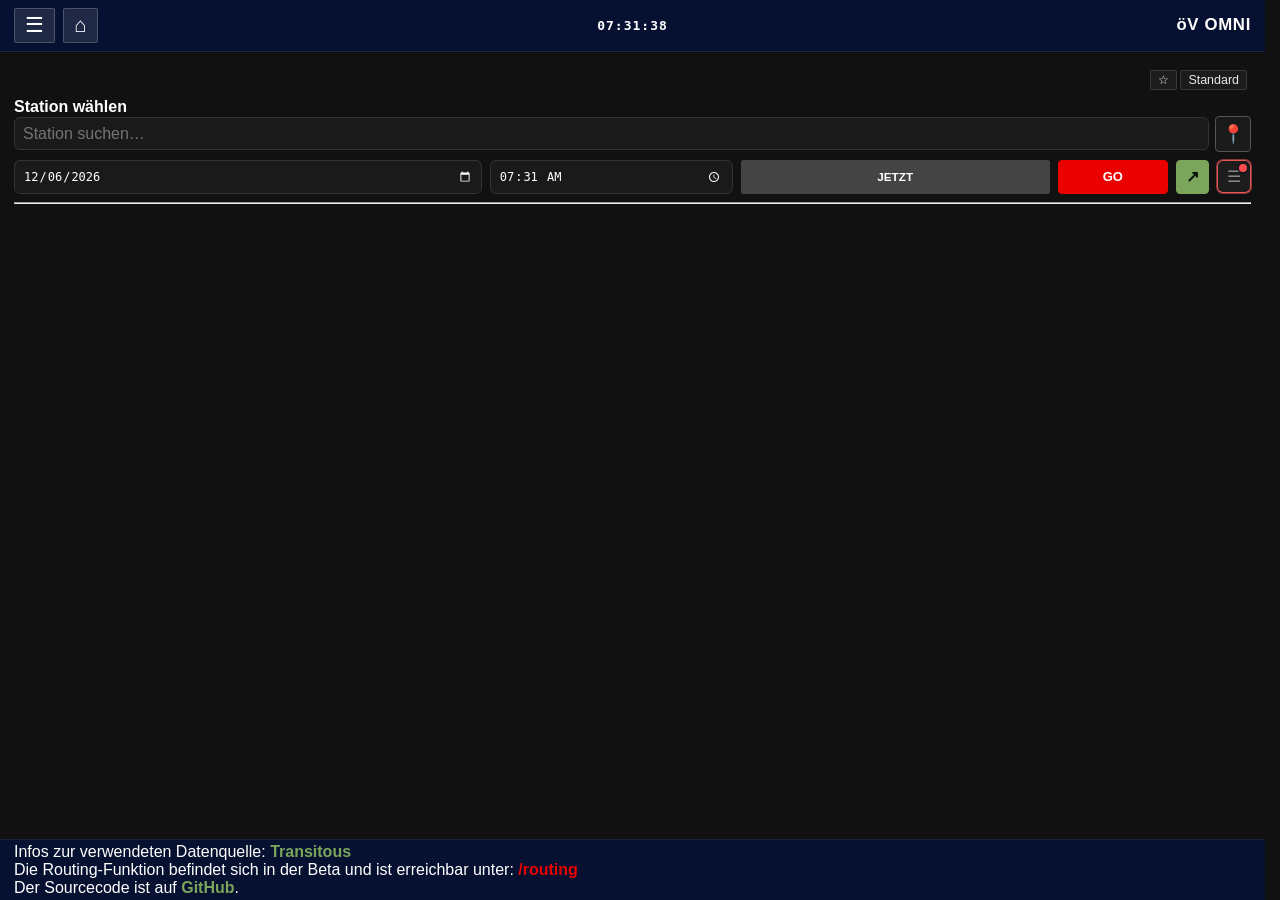
==== commit 05ab6a36: "CSS für Loadingscreen" ====
--- a/index.html
+++ b/index.html
@@ -13,6 +13,35 @@
     <meta name="mobile-web-app-capable" content="yes">
     <meta name="apple-mobile-web-app-status-bar-style" content="black-translucent">
     <title>OMNI (NOWE)</title>
+    <style>
+      #loadingstartscreen {
+        position: fixed;
+        top: 0;
+        left: 0;
+        width: 100%;
+        height: 100%;
+        background: #32d7d3;
+        display: flex;
+        justify-content: center;
+        align-items: center;
+        z-index: 999;
+        transition: opacity 0.3s ease-out;
+      }
+      #loadingstartscreen.hidden {opacity: 0; pointer-events: none;}
+      .spinner {
+        width: 40%;
+        height: 40%;
+        border: 4px solid #f0f0f0;
+        border-top: 4px solid #333;
+        border-radius: 50%;
+        animation: spin 1s linear infinite;
+      }
+      @keyframes spin {
+        0% {transform:rotate(0deg);}
+        100% {transform:rotate(360deg);}
+      }
+
+    </style>
 </head>
 <body>
   <!-- ═══════════════ HEADER ═══════════════ -->
@@ -27,6 +56,8 @@
     </div>
   </header>
 
+  <!-- ═══════════════ Loadingscreen ═══════════════ -->
+   <div id="lodingstartscreen"></div>
   <!-- ═══════════════ HAMBURGER-MENÜ ═══════════════ -->
   <div id="menu-overlay" class="menu-overlay"></div>
   <nav id="menu-sidebar" class="menu-sidebar">
--- a/css/line-container.css
+++ b/css/line-container.css
@@ -730,6 +730,21 @@
 .line-container[data-agency-id="823"][data-mode="BUS"] { background: #C7C8CA; color: black; } /* BVB Bus */
 .line-container[data-agency-name*="Liestal"] { background: #FFF064; color: black; } /* Auto AG Liestal */
 
+/* Distribus */
+.line-container[data-agency-name="DISTRIBUS"][data-line="1"] { background: rgb(53,105,176); color: white; }
+.line-container[data-agency-name="DISTRIBUS"][data-line="2"] { background: rgb(218,59,52); color: white; }
+.line-container[data-agency-name="DISTRIBUS"][data-line="5"] { background: rgb(84,38,98); color: white; }
+.line-container[data-agency-name="DISTRIBUS"][data-line="6"] { background: rgb(226,117,62); color: white; }
+.line-container[data-agency-name="DISTRIBUS"][data-line="9"] { background: rgb(93, 93, 92); color: white; }
+.line-container[data-agency-name="DISTRIBUS"][data-line="10"] { background: rgb(93, 93, 92); color: white; }
+.line-container[data-agency-name="DISTRIBUS"][data-line="11"] { background: rgb(153,82,154); color: white; }
+.line-container[data-agency-name="DISTRIBUS"][data-line="12"] { background: rgb(117,193,200); color: white; }
+.line-container[data-agency-name="DISTRIBUS"][data-line="13"] { background: rgb(117,193,200); color: white; }
+.line-container[data-agency-name="DISTRIBUS"][data-line="15"] { background: rgb(155,193,84); color: white; }
+.line-container[data-agency-name="DISTRIBUS"][data-line="15"] { background: rgb(117,193,200); color: white; }
+.line-container[data-agency-name="DISTRIBUS"][data-line="604"] { background: rgb(63,134,74); color: white; }
+.line-container[data-agency-name="DISTRIBUS"][data-line="604"] { background: rgb(248,211,80); color: black; }
+.line-container[data-agency-name="DISTRIBUS"][data-line="608"] { background: rgb(191,144,187); color: black; }
 /* Polen */
 .line-container[data-agency-id="12617"],
 .line-container[data-agency-name="PKP Intercity"] { background: #f1652a; color: #002b5b; } /* PKP Itercity */
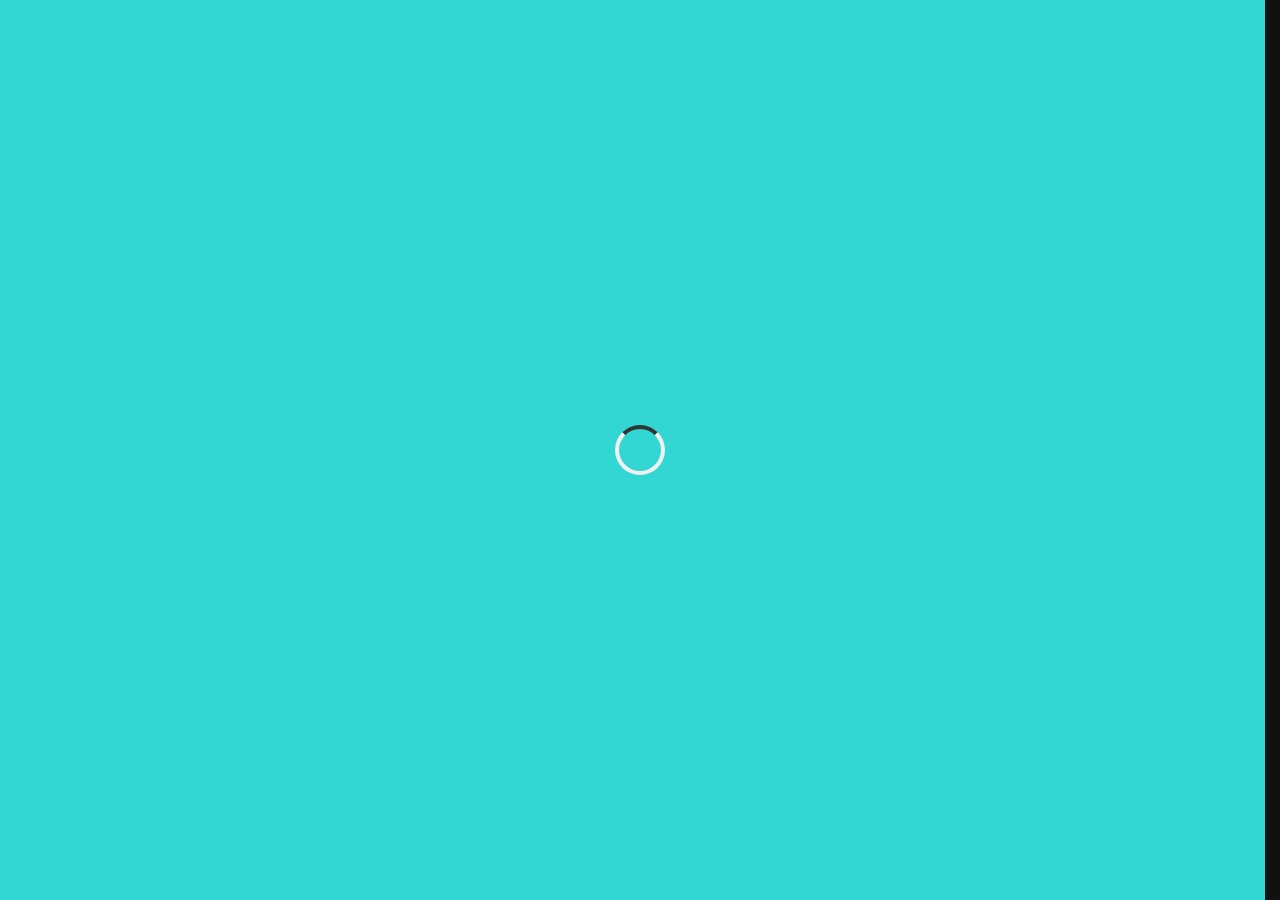
==== commit 6f7c76ba: "Loadingscreen" ====
--- a/index.html
+++ b/index.html
@@ -1,6 +1,40 @@
 <!DOCTYPE html>
 <html lang="de">
 <head>
+    <script>
+      function hideLoadingScreen() {
+        const screen = document.getElementById('loadingstartscreen');
+        screen.classList.add('hidden');
+        setTimeout(() => {
+          screen.style.display = 'none';
+        }, 300);
+      }
+
+      // Zähle alle CSS-Links
+      const cssLinks = document.querySelectorAll('link[rel="stylesheet"]');
+      let loadedCount = 0;
+
+      cssLinks.forEach((link) => {
+        link.addEventListener('load', () => {
+          loadedCount++;
+          if (loadedCount === cssLinks.length) {
+            hideLoadingScreen();
+          }
+        });
+        
+        link.addEventListener('error', () => {
+          loadedCount++;
+          if (loadedCount === cssLinks.length) {
+            hideLoadingScreen();
+          }
+        });
+      });
+
+      // Fallback nach 3 Sekunden
+      setTimeout(() => {
+        hideLoadingScreen();
+      }, 6000);
+    </script>
     <meta charset="UTF-8">
     <meta name="viewport" content="width=device-width, initial-scale=1.0, maximum-scale=1.0, user-scalable=0">
     <link rel="stylesheet" href="./css/line-container.css">
@@ -29,11 +63,11 @@
       }
       #loadingstartscreen.hidden {opacity: 0; pointer-events: none;}
       .spinner {
-        width: 40%;
-        height: 40%;
+        width: 50px;
+        height: 50px;
         border: 4px solid #f0f0f0;
         border-top: 4px solid #333;
-        border-radius: 50%;
+        border-radius: 100%;
         animation: spin 1s linear infinite;
       }
       @keyframes spin {
@@ -57,7 +91,9 @@
   </header>
 
   <!-- ═══════════════ Loadingscreen ═══════════════ -->
-   <div id="lodingstartscreen"></div>
+   <div id="loadingstartscreen">
+    <div class="spinner"></div>
+   </div>
   <!-- ═══════════════ HAMBURGER-MENÜ ═══════════════ -->
   <div id="menu-overlay" class="menu-overlay"></div>
   <nav id="menu-sidebar" class="menu-sidebar">
@@ -325,7 +361,6 @@
       <button id="btn-earlier-bottom" class="nav-btn nav-btn-earlier">← Früher</button>
       <button id="btn-later-bottom" class="nav-btn nav-btn-later">Später →</button>
     </div>
-
     <script src="./script/script-1.js"></script>
     <script src="./script/script-chain.js"></script>
     <script src="./script/script-2.js"></script>
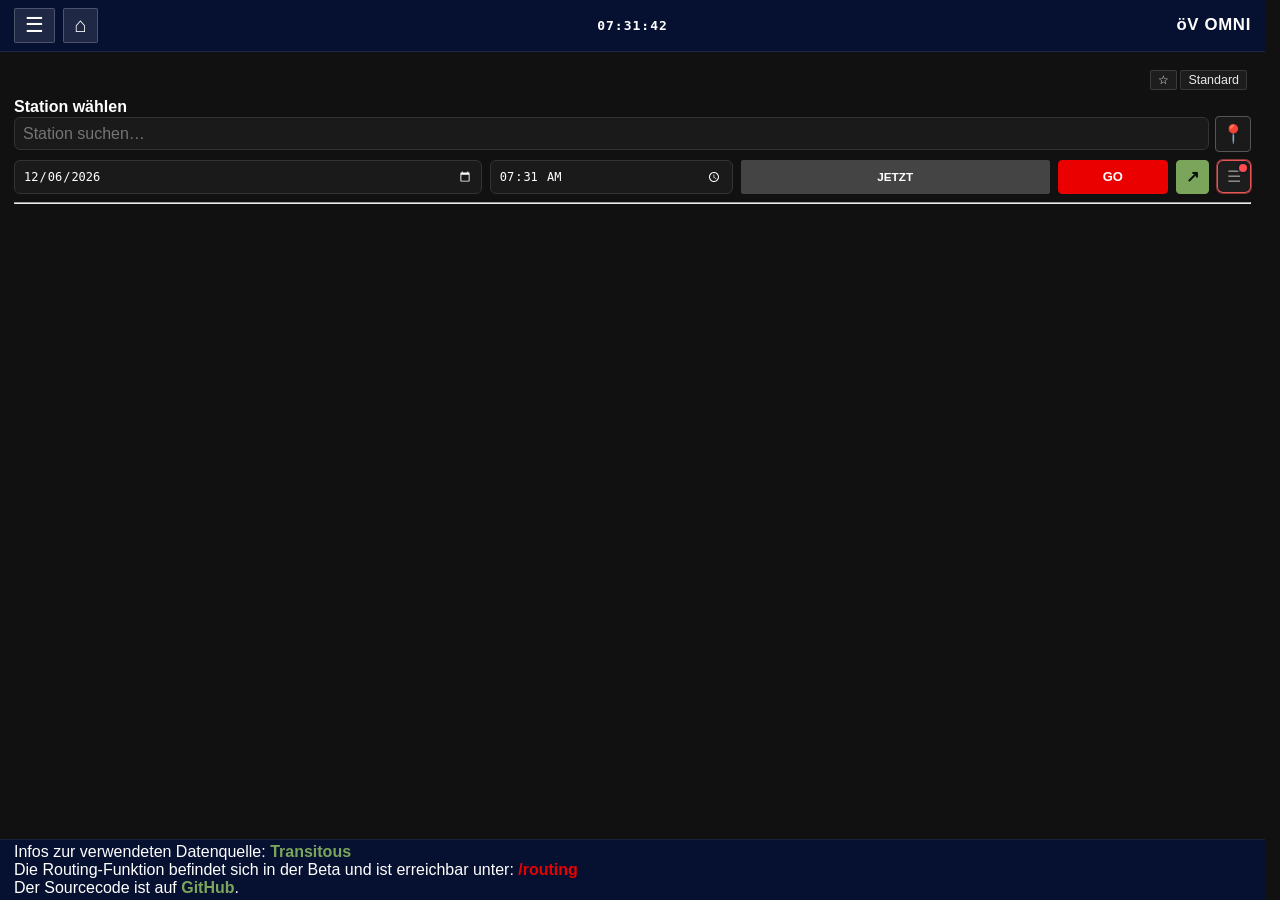
==== commit 16520949: "Fix Loadingscreen" ====
--- a/index.html
+++ b/index.html
@@ -10,27 +10,33 @@
         }, 300);
       }
 
-      // Zähle alle CSS-Links
-      const cssLinks = document.querySelectorAll('link[rel="stylesheet"]');
-      let loadedCount = 0;
-
-      cssLinks.forEach((link) => {
-        link.addEventListener('load', () => {
-          loadedCount++;
-          if (loadedCount === cssLinks.length) {
-            hideLoadingScreen();
-          }
+      function waitForStylesheets() {
+        const cssLinks = [...document.querySelectorAll('link[rel="stylesheet"]')];
+
+        if (cssLinks.length === 0) {
+          hideLoadingScreen();
+          return;
+        }
+
+        const pendingLinks = new Set(cssLinks);
+        const settleLink = (link) => {
+          if (!pendingLinks.delete(link)) return;
+          if (pendingLinks.size === 0) hideLoadingScreen();
+        };
+
+        cssLinks.forEach((link) => {
+          link.addEventListener('load', () => settleLink(link), { once: true });
+          link.addEventListener('error', () => settleLink(link), { once: true });
+
+          // The stylesheet may have loaded before this script can attach listeners.
+          if (link.sheet) settleLink(link);
         });
-        
-        link.addEventListener('error', () => {
-          loadedCount++;
-          if (loadedCount === cssLinks.length) {
-            hideLoadingScreen();
-          }
-        });
-      });
-
-      // Fallback nach 3 Sekunden
+      }
+
+      // The script is in the head, so the stylesheet links do not exist yet.
+      document.addEventListener('DOMContentLoaded', waitForStylesheets, { once: true });
+
+      // Sicherheitsfallback nach 6 Sekunden
       setTimeout(() => {
         hideLoadingScreen();
       }, 6000);
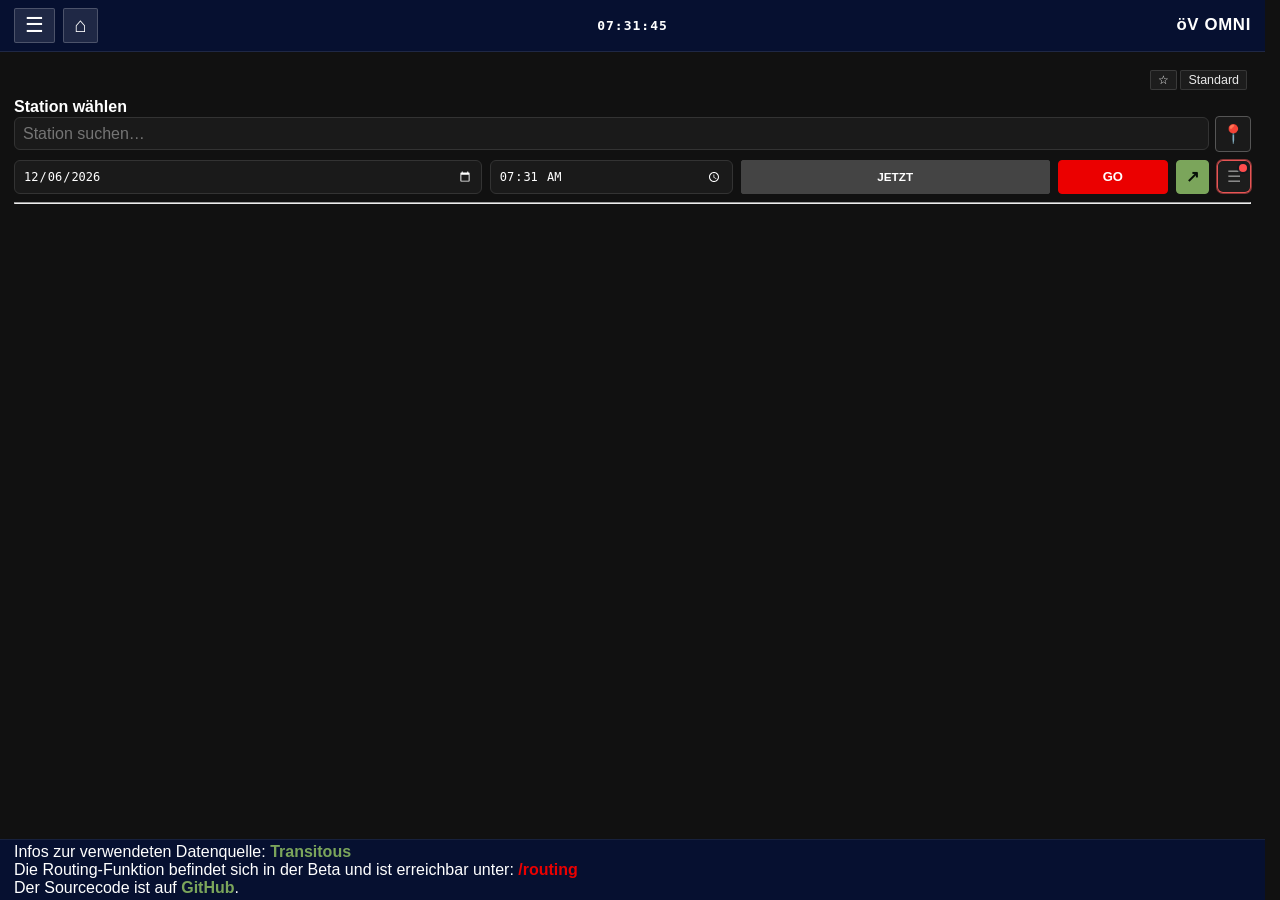
==== commit ba1e94b8: "Lazyloading" ====
--- a/index.html
+++ b/index.html
@@ -11,7 +11,7 @@
       }
 
       function waitForStylesheets() {
-        const cssLinks = [...document.querySelectorAll('link[rel="stylesheet"]')];
+        const cssLinks = [...document.querySelectorAll('link[data-loading-style]')];
 
         if (cssLinks.length === 0) {
           hideLoadingScreen();
@@ -28,8 +28,8 @@
           link.addEventListener('load', () => settleLink(link), { once: true });
           link.addEventListener('error', () => settleLink(link), { once: true });
 
-          // The stylesheet may have loaded before this script can attach listeners.
-          if (link.sheet) settleLink(link);
+          // The preload may have finished before this script can attach listeners.
+          if (link.dataset.loaded === 'true') settleLink(link);
         });
       }
 
@@ -43,10 +43,10 @@
     </script>
     <meta charset="UTF-8">
     <meta name="viewport" content="width=device-width, initial-scale=1.0, maximum-scale=1.0, user-scalable=0">
-    <link rel="stylesheet" href="./css/line-container.css">
-    <link rel="stylesheet" href="./css/style.css">
-    <link rel="stylesheet" href="./css/views.css">
-    <link rel="stylesheet" href="./css/responsive.css">
+    <link rel="preload" as="style" href="./css/line-container.css" data-loading-style onload="this.onload=null; this.rel='stylesheet'; this.dataset.loaded='true';" onerror="this.dataset.loaded='true';">
+    <link rel="preload" as="style" href="./css/style.css" data-loading-style onload="this.onload=null; this.rel='stylesheet'; this.dataset.loaded='true';" onerror="this.dataset.loaded='true';">
+    <link rel="preload" as="style" href="./css/views.css" data-loading-style onload="this.onload=null; this.rel='stylesheet'; this.dataset.loaded='true';" onerror="this.dataset.loaded='true';">
+    <link rel="preload" as="style" href="./css/responsive.css" data-loading-style onload="this.onload=null; this.rel='stylesheet'; this.dataset.loaded='true';" onerror="this.dataset.loaded='true';">
     <link rel="icon" type="image/png" href="./tragic.png">
     <link rel="apple-touch-icon" href="./tragic.png">
     <meta name="apple-mobile-web-app-capable" content="yes">
@@ -367,10 +367,10 @@
       <button id="btn-earlier-bottom" class="nav-btn nav-btn-earlier">← Früher</button>
       <button id="btn-later-bottom" class="nav-btn nav-btn-later">Später →</button>
     </div>
-    <script src="./script/script-1.js"></script>
-    <script src="./script/script-chain.js"></script>
-    <script src="./script/script-2.js"></script>
-    <script src="./script/script-cal.js"></script>
+    <script src="./script/script-1.js" defer></script>
+    <script src="./script/script-chain.js" defer></script>
+    <script src="./script/script-2.js" defer></script>
+    <script src="./script/script-cal.js" defer></script>
     <script>
       (function () {
         const menuButton = document.getElementById('filter-menu-button');
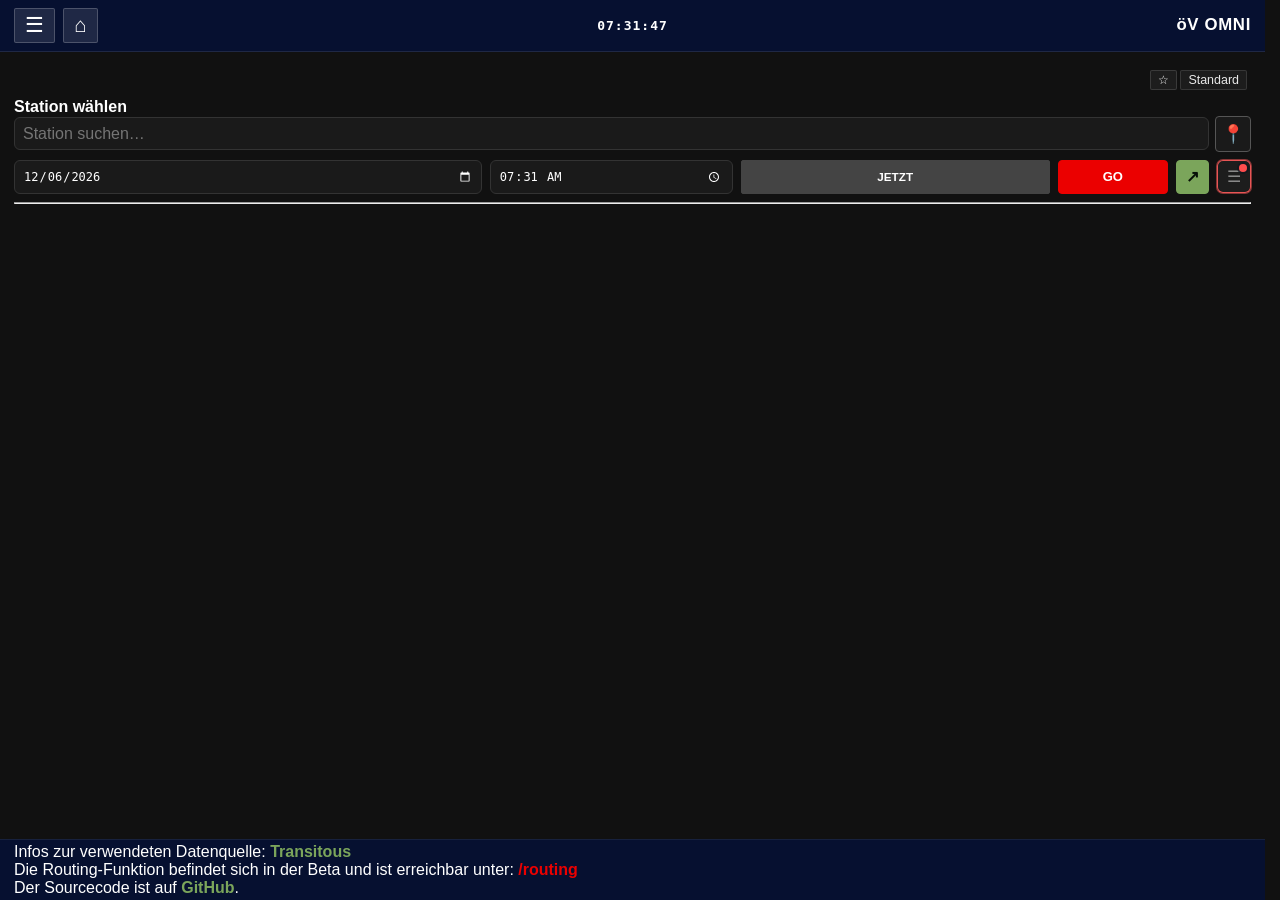
==== commit 1251e597: "Auch base.css als Kritisch verwenden" ====
--- a/index.html
+++ b/index.html
@@ -11,10 +11,9 @@
       }
 
       function waitForStylesheets() {
-        const cssLinks = [...document.querySelectorAll('link[data-loading-style]')];
+        const cssLinks = [...document.querySelectorAll('link[data-loading-critical]')];
 
         if (cssLinks.length === 0) {
-          hideLoadingScreen();
           return;
         }
 
@@ -26,7 +25,6 @@
 
         cssLinks.forEach((link) => {
           link.addEventListener('load', () => settleLink(link), { once: true });
-          link.addEventListener('error', () => settleLink(link), { once: true });
 
           // The preload may have finished before this script can attach listeners.
           if (link.dataset.loaded === 'true') settleLink(link);
@@ -35,18 +33,14 @@
 
       // The script is in the head, so the stylesheet links do not exist yet.
       document.addEventListener('DOMContentLoaded', waitForStylesheets, { once: true });
-
-      // Sicherheitsfallback nach 6 Sekunden
-      setTimeout(() => {
-        hideLoadingScreen();
-      }, 6000);
     </script>
     <meta charset="UTF-8">
     <meta name="viewport" content="width=device-width, initial-scale=1.0, maximum-scale=1.0, user-scalable=0">
     <link rel="preload" as="style" href="./css/line-container.css" data-loading-style onload="this.onload=null; this.rel='stylesheet'; this.dataset.loaded='true';" onerror="this.dataset.loaded='true';">
-    <link rel="preload" as="style" href="./css/style.css" data-loading-style onload="this.onload=null; this.rel='stylesheet'; this.dataset.loaded='true';" onerror="this.dataset.loaded='true';">
-    <link rel="preload" as="style" href="./css/views.css" data-loading-style onload="this.onload=null; this.rel='stylesheet'; this.dataset.loaded='true';" onerror="this.dataset.loaded='true';">
-    <link rel="preload" as="style" href="./css/responsive.css" data-loading-style onload="this.onload=null; this.rel='stylesheet'; this.dataset.loaded='true';" onerror="this.dataset.loaded='true';">
+    <link rel="preload" as="style" href="./css/base.css" data-loading-critical onload="this.onload=null; this.rel='stylesheet'; this.dataset.loaded='true';">
+    <link rel="preload" as="style" href="./css/style.css" data-loading-critical onload="this.onload=null; this.rel='stylesheet'; this.dataset.loaded='true';">
+    <link rel="preload" as="style" href="./css/views.css" data-loading-critical onload="this.onload=null; this.rel='stylesheet'; this.dataset.loaded='true';">
+    <link rel="preload" as="style" href="./css/responsive.css" data-loading-critical onload="this.onload=null; this.rel='stylesheet'; this.dataset.loaded='true';">
     <link rel="icon" type="image/png" href="./tragic.png">
     <link rel="apple-touch-icon" href="./tragic.png">
     <meta name="apple-mobile-web-app-capable" content="yes">
--- a/css/base.css
+++ b/css/base.css
@@ -0,0 +1,53 @@
+:root {
+  --bg-main: #111;
+  --bg-surface: #1a1a1a;
+  --bg-hover: #262626;
+  --bg-chain: #0a0a0a;
+  --text-main: #eee;
+  --text-muted: #888;
+  --text-subtle: #999;
+  --text-soft: #aaa;
+  --border-main: #333;
+  --border-soft: #2a2a2a;
+  --line-accent: #0a5;
+  --line-text: #041b12;
+  --on-time: #5f5;
+  --error: #f55;
+  --link-hover: #5cf;
+  --underline: #666;
+  --header-bg: #061030;
+  --sbb-red: #eb0000;
+  --sbb-blue: #2d327d;
+  --sbb-orange: #E84E10;
+  --sob-green: #7BA55B;
+  --sob-blue: #1A527F;
+  --board-bg: #0a1a4a;
+  --board-row: #0d2060;
+  --board-alt: #0a1a4a;
+  --board-head: #0d2060;
+  --text-main: #ffffff;
+  --text-via: #9b9b9b;
+  --text-dim: #6080a0;
+  --night-gold: #d4af37;
+  --border: rgba(200,200,200,0.09);
+  --pifas-bg: #ED702D;
+  --pifas-searchbar: #d7d7d7;
+  --pifas-timenav: #eef;
+  --live-red: #ff3b30;
+  --plat-change: #fcbb00;
+}
+
+* { box-sizing: border-box; -webkit-tap-highlight-color: transparent; }
+html { scrollbar-gutter: stable; }
+body {
+  background: var(--bg-main);
+  color: var(--text-main);
+  margin: 0;
+  font-family: "SBB Web", "Helvetica Neue", Arial, sans-serif;
+  min-height: 100vh;
+  display: flex;
+  flex-direction: column;
+}
+.panel {
+  padding: 8px 14px;
+}
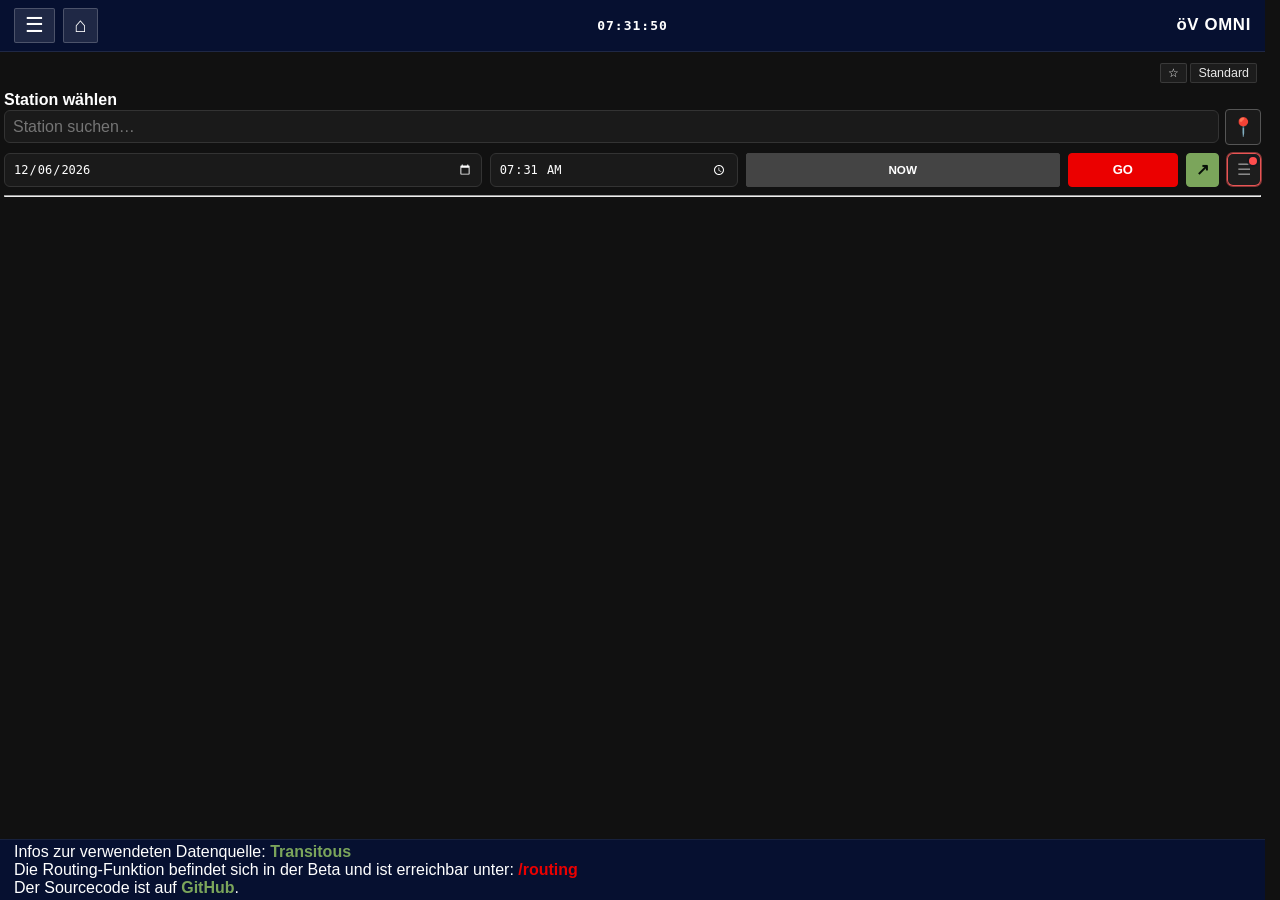
==== commit d952d459: "Time-Picker-Row optimieren - GO BUTTON nun auch quadratisch - NOW statt JETZT um Platz zu sparen - g" ====
--- a/index.html
+++ b/index.html
@@ -270,7 +270,7 @@
       <div class="time-picker-row">
         <input type="date" id="datePicker">
         <input type="time" id="timePicker">
-        <button id="btn-jetzt" title="Auf aktuelle Zeit setzen">JETZT</button>
+        <button id="btn-jetzt" title="Auf aktuelle Zeit setzen">NOW</button>
         <button id="btn-refresh" title="Aktualisieren">GO</button>
         <button id="btn-share" class="btn-share" type="button" title="Abfahrtstabelle teilen" aria-label="Abfahrtstabelle teilen">↗</button>
 
--- a/css/line-container.css
+++ b/css/line-container.css
@@ -237,8 +237,8 @@
 /* VBL Luzern Passepartout */
 .line-container[data-agency-name*="Luzern"] { background: #0f65a6; color: white}
 .line-container[data-agency-name*="Luzern"][data-line^="N"] { background: #000000; color: #FFED00} /* Nachtstern */
-.line-container[data-agency-name*="Rottal"] { background: #e42322; color: white} /* Rottal / Willisau */
-.line-container[data-agency-name*="Rottal"][data-line^="N"] { background: #e42322; color: white; border: dotted 1px white; } /* Rottal Nacht */
+.line-container[data-agency-name*="Rottal"] { color: #e42322; background: white} /* Rottal / Willisau */
+.line-container[data-agency-name*="Rottal"][data-line^="N"] { color: #e42322; background: white; border: dotted 2px #e42322; } /* Rottal Nacht */
 
 /* Zug */
 .line-container[data-agency-name="Zugerland Verkehrsbetriebe"] { color: white; background: #878787; border: solid 1px #004986;}
@@ -571,9 +571,8 @@
 .line-container[data-agency-id="11"][data-line^="CNL"],
 .line-container[data-agency-id="11"][data-line^="RJ"],
 .line-container[data-agency-id="11"][data-line^="RJX"] { background: #eb0000; color: white; font-style: italic; }
-.line-container[data-agency-id="11"][data-line*="N"] { font-style: italic; background: transparent; color: #FFDE15; }
+.line-container[data-agency-name*="SBB"][data-line*="N"] { background: transparent; color: #FFDE15; border: 0.5px solid #FFDE15; font-style: italic; }
 .line-container[data-agency-id="11"][data-line^="NJ"] { font-style: italic; background: #eb0000; color: white; }
-.line-container[data-agency-name*="SBB"][data-line^="SN"] { background: transparent; color: #FFDE15; border: 0.5px solid #FFDE15; }
 
 .line-container[data-line="GEX"],
 .line-container[data-line="BEX"],
--- a/css/base.css
+++ b/css/base.css
@@ -49,5 +49,5 @@
   flex-direction: column;
 }
 .panel {
-  padding: 8px 14px;
+  padding: 1px 4px;
 }
--- a/css/style.css
+++ b/css/style.css
@@ -759,9 +759,9 @@
 
 tr.chain-row td { background: var(--bg-chain); padding: 0; }
 .chain-wrap {
-  max-height: calc(100vh - 110px);
+  max-height: calc(110vh - 110px);
   overflow-y: auto;
-  padding: 0.5rem 0.4rem 0.8rem;
+  padding: 0.1rem 0.2rem 0.1rem;
 }
 
 .chain-header { color: var(--text-soft); font-size: 0.78rem; line-height: 1.4; margin-bottom: 0.4rem; }
@@ -1016,7 +1016,7 @@
   flex-direction: column;
   flex: 1;
   min-width: 0;
-  padding-left: 25px;
+  padding-left: 18px;
 }
  
 .chain-name {
--- a/css/responsive.css
+++ b/css/responsive.css
@@ -34,6 +34,46 @@
   .stations-header {padding: 12px 14px;}
   .stations-header h2 {font-size: 1em;}
   .stations-view .stations-item {padding: 10px 8px;font-size: 0.95em;}
+
+  .time-picker-row input[type="date"],
+  .time-picker-row input[type="time"] {
+    min-width: 0;
+    padding-left: 0.25rem;
+    padding-right: 0.25rem;
+  }
+
+  .time-picker-row input[type="date"] { flex: 1.2; }
+  .time-picker-row input[type="time"] { flex: 0.8; }
+
+  #btn-jetzt {
+    width: auto;
+    padding: 7px 4px;
+    font-size: 0.75em;
+  }
+
+  #btn-refresh {
+    max-width: none;
+    padding: 7px 5px;
+    font-size: 0.75em;
+  }
+
+  .btn-share {
+    padding: 7px 5px;
+  }
+
+  #btn-jetzt,
+  #btn-refresh,
+  .btn-share,
+  .filter-menu-button {
+    flex: 0 0 2.1rem;
+    width: 2.1rem;
+    height: 2.1rem;
+    min-width: 2.1rem;
+    padding: 0;
+    display: inline-flex;
+    align-items: center;
+    justify-content: center;
+  }
 }
 
 @media (max-width: 480px) {
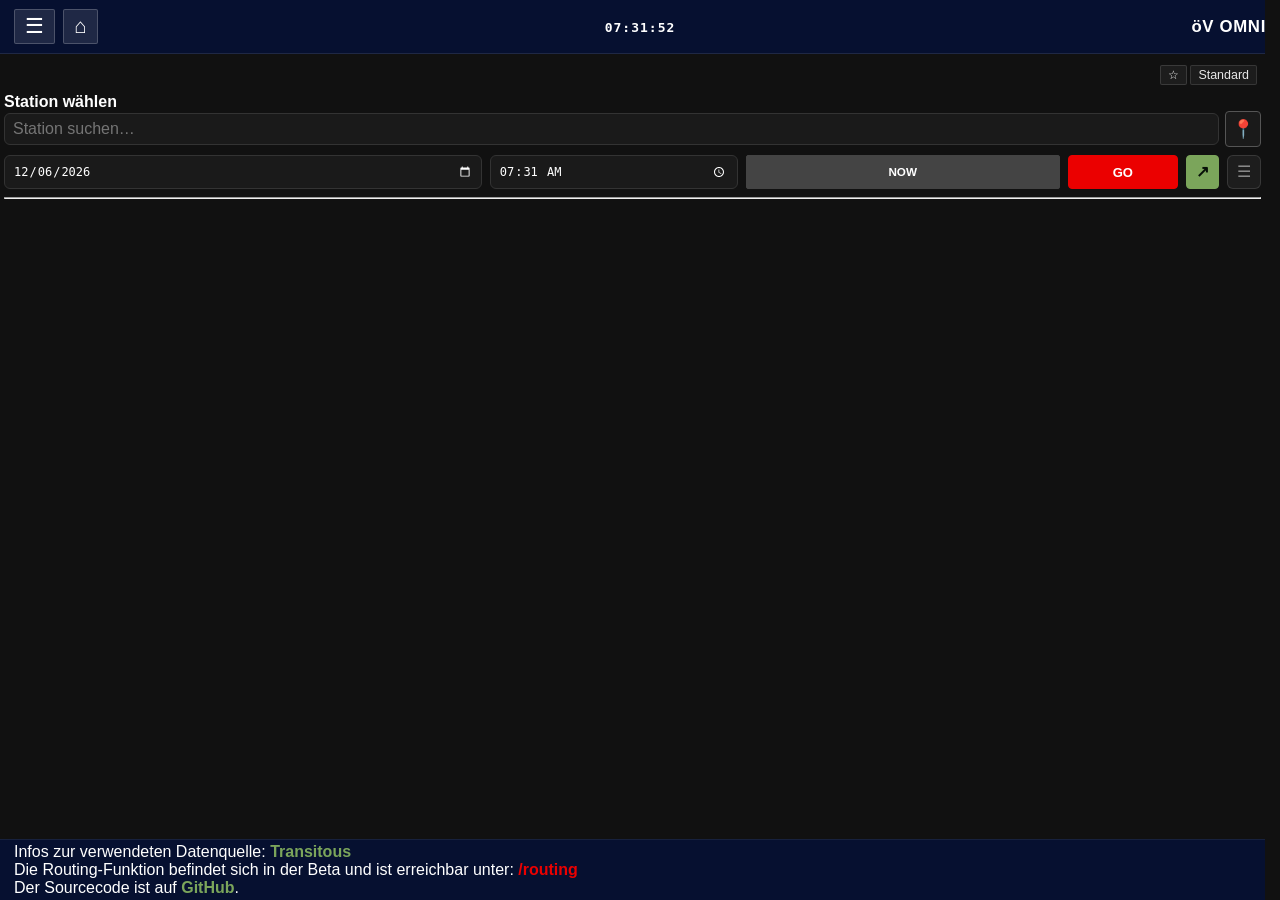
==== commit 342c7730: "Button, mehr Abfahrten laden" ====
--- a/index.html
+++ b/index.html
@@ -355,6 +355,7 @@
       </thead>
       <tbody id="departureBody"></tbody>
     </table>
+    <button id="btn-load-more" class="nav-btn" type="button" style="display:none">Mehr laden</button>
 
     <!-- Navigation Buttons (unten) -->
     <div id="nav-buttons-bottom" class="nav-buttons" style="display:none">
--- a/css/line-container.css
+++ b/css/line-container.css
@@ -35,6 +35,7 @@
   --pifas-timenav: #eef;
   --live-red:   #ff3b30;
   --plat-change:#fcbb00;
+  --sbb-night: #FFDE15;
 }
 /* 1. Mode-basiert (niedrig spezifisch) */
 .line-container[data-mode="HIGHSPEED"]  { background: var(--sbb-red); }
@@ -533,7 +534,8 @@
 .line-container[data-agency-name*="Matterhorn"][data-line="R45"] { background: #A72D42; color: white; }
 .line-container[data-agency-name*="Matterhorn"][data-line="R46"] { background: #F88C29; color: white; }
 
-.line-container[data-agency-name="Gornergratbahn"] { background: #FFB82D; color: white; }
+.line-container[data-agency-name="Gornergratbahn"],
+.line-container[data-agency-id="121"][data-line*="48"] { background: #FFB82D; color: white; }
 /* MBC etc. */
 .line-container[data-agency-id="64"][data-line^="R"] { background: white; color: black; }
 .line-container[data-agency-id="131"][data-line^="R"] { background: white; color: black; }
@@ -558,27 +560,37 @@
 .line-container[data-agency-id="86"][data-line="R70"] { background: #009767; color: white; }
 .line-container[data-agency-id="86"][data-line="R71"] { background: #76B72A; color: white; }
 /* SBB */
-.line-container[data-agency-id="11"][data-line^="TER"] { background: white; color: black; }
+.line-container[data-agency-id="11"][data-line^="TER"],
+.line-container[data-agency-id="11"][data-line^="S"],
 .line-container[data-agency-id="11"][data-line^="R"] { background: white; color: black; }
+
 .line-container[data-agency-id="11"][data-line^="RE"] { background: white; color: #eb0000; border: solid 1px #eb0000; }
-.line-container[data-agency-id="11"][data-line^="S"] { background: white; color: black; }
-.line-container[data-agency-id="11"][data-line^="IR"] { background: #eb0000; color: white; }
-.line-container[data-agency-id="11"][data-line^="IC"] { background: #eb0000; color: white; }
+
+.line-container[data-agency-id="11"][data-line^="IR"],
+.line-container[data-agency-id="11"][data-line^="IC"] { background: #eb0000; color: white; font-style: italic; }
+
 .line-container[data-agency-id="11"][data-line^="EC"],
-.line-container[data-agency-id="11"][data-line^="EN"],
+.line-container[data-agency-id="11"][data-line^="EN"] { background: #eb0000; color: white; font-style: italic; font-weight: bold; }
+
 .line-container[data-agency-id="11"][data-line^="ICN"],
+.line-container[data-agency-id="11"][data-line^="ICE"],
 .line-container[data-agency-id="11"][data-line^="TGV"],
 .line-container[data-agency-id="11"][data-line^="CNL"],
 .line-container[data-agency-id="11"][data-line^="RJ"],
 .line-container[data-agency-id="11"][data-line^="RJX"] { background: #eb0000; color: white; font-style: italic; }
-.line-container[data-agency-name*="SBB"][data-line*="N"] { background: transparent; color: #FFDE15; border: 0.5px solid #FFDE15; font-style: italic; }
+.line-container[data-agency-id="11"][data-line^="RX"] { background: #eb0000; color: white; font-style: italic; font-weight: bold; }
+.line-container[data-agency-name*="SBB"][data-line*="SN"],
+.line-container[data-agency-name*="SBB"][data-line*="REN"] { background: transparent; color: var(--sbb-night); border: 0.5px solid var(--sbb-night); }
+.line-container[data-agency-name*="SBB"][data-line^="IRN"] {background: transparent; color: var(--sbb-night); border: 0.5px solid var(--sbb-night); font-style: italic; font-weight: bold; }
+
 .line-container[data-agency-id="11"][data-line^="NJ"] { font-style: italic; background: #eb0000; color: white; }
 
 .line-container[data-line="GEX"],
 .line-container[data-line="BEX"],
-.line-container[data-agency-id="11"][data-line^="PE"] { background: #eb0000; color: white; }
+.line-container[data-agency-id="11"][data-line^="PE"] { background: #eb0000; color: white; font-style: italic; }
+
 .line-container[data-line^="EXT"],
-.line-container[data-line^="AG"] { background: #eb0000; color: white; }
+.line-container[data-line^="AG"] { background: #eb0000; color: white; font-style: italic; }
 .line-container[data-line^="MAT"],
 .line-container[data-line^="DZ"] { background: black; color: white; }
 
--- a/css/base.css
+++ b/css/base.css
@@ -1,4 +1,5 @@
 :root {
+  --app-header-height: calc(54px + env(safe-area-inset-top));
   --bg-main: #111;
   --bg-surface: #1a1a1a;
   --bg-hover: #262626;
@@ -45,6 +46,7 @@
   margin: 0;
   font-family: "SBB Web", "Helvetica Neue", Arial, sans-serif;
   min-height: 100vh;
+  padding-top: var(--app-header-height);
   display: flex;
   flex-direction: column;
 }
--- a/css/style.css
+++ b/css/style.css
@@ -7,11 +7,16 @@
   grid-template-columns: 1fr auto 1fr;
   justify-content: space-between;
   align-items: center;
-  padding: 8px 14px;
+  box-sizing: border-box;
+  width: 100%;
+  height: var(--app-header-height);
+  padding: calc(8px + env(safe-area-inset-top)) 14px 8px;
   background: var(--header-bg);
   border-bottom: 1px solid rgba(255,255,255,0.1);
-  position: sticky;
+  position: fixed;
   top: 0;
+  left: 0;
+  right: 0;
   z-index: 20;
   gap: 10px;
   flex-wrap: wrap;
--- a/css/views.css
+++ b/css/views.css
@@ -107,7 +107,7 @@
 
 .stations-view {
   position: fixed;
-  top: 54px;
+  top: var(--app-header-height);
   left: 0;
   right: 0;
   bottom: 0;
@@ -389,7 +389,7 @@
 .settings-view,
 .home-view {
   position: fixed;
-  top: 54px;
+  top: var(--app-header-height);
   left: 0;
   right: 0;
   bottom: 0;
